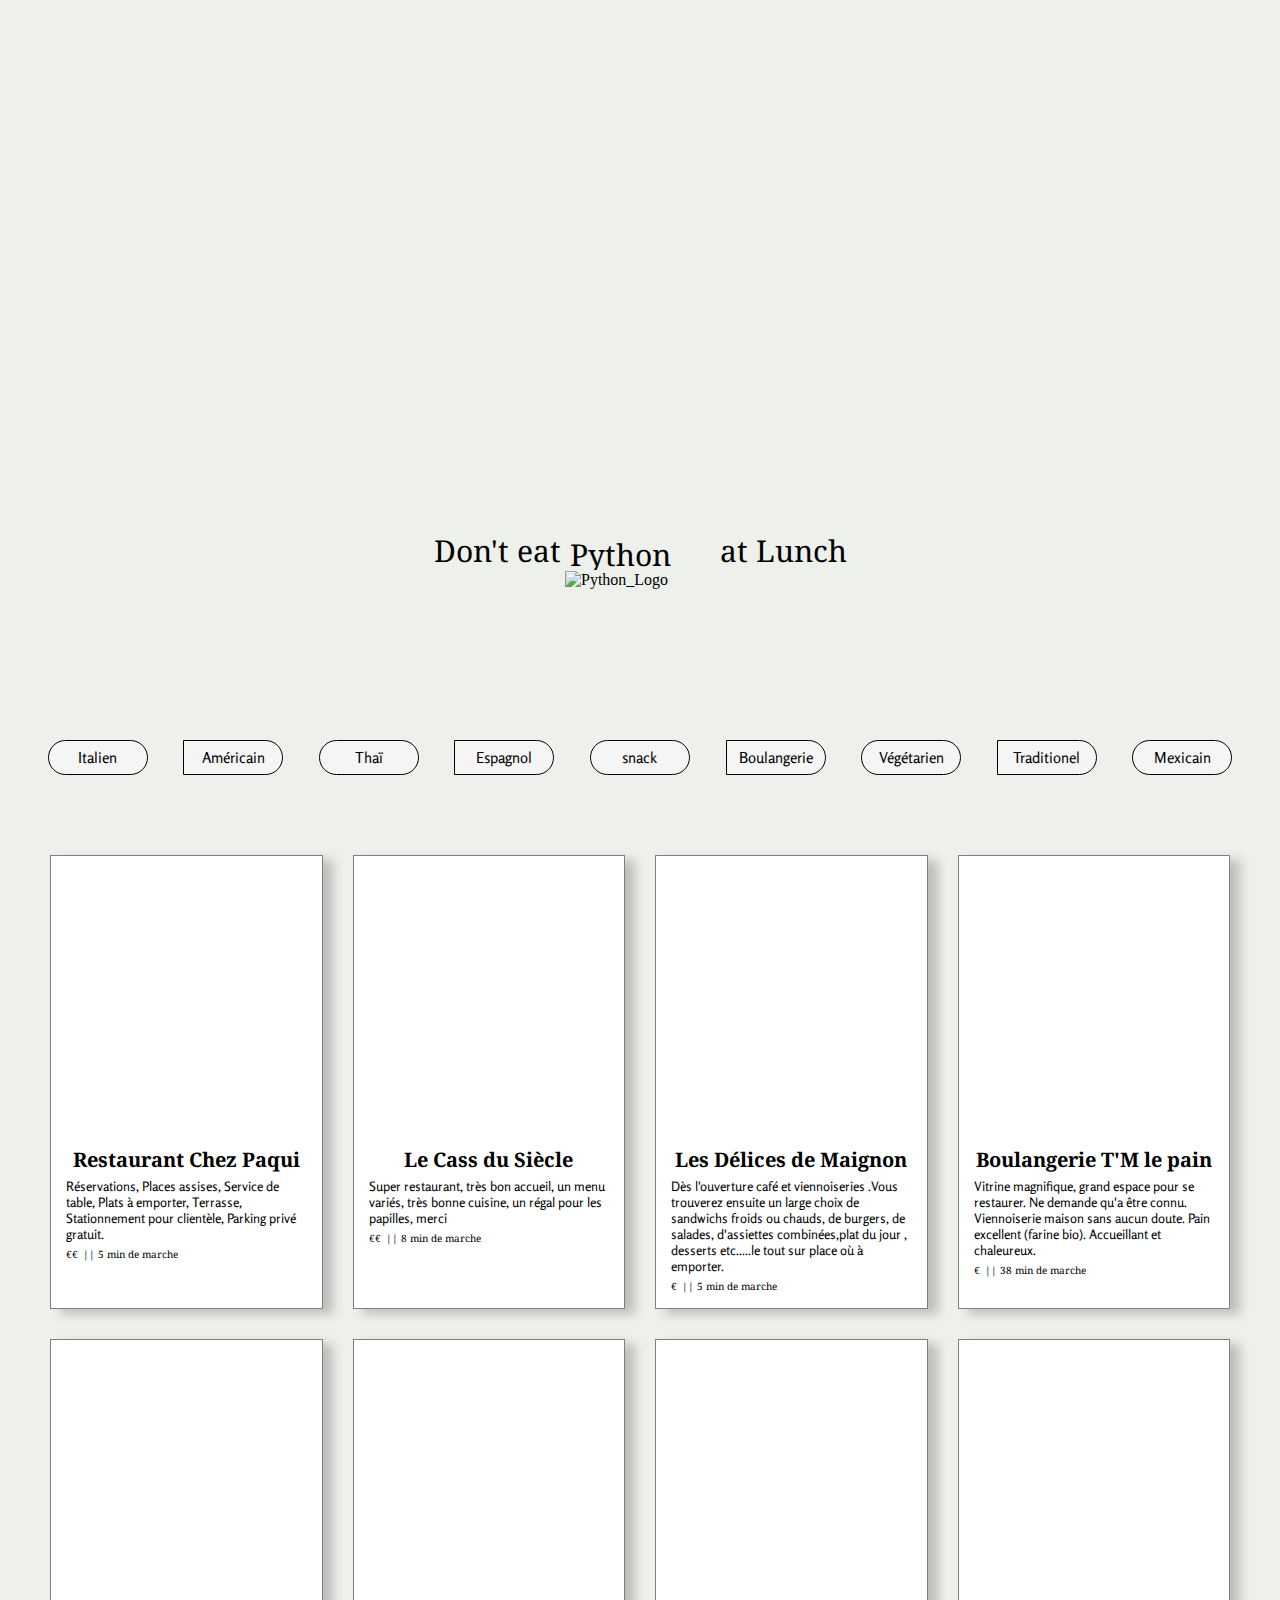
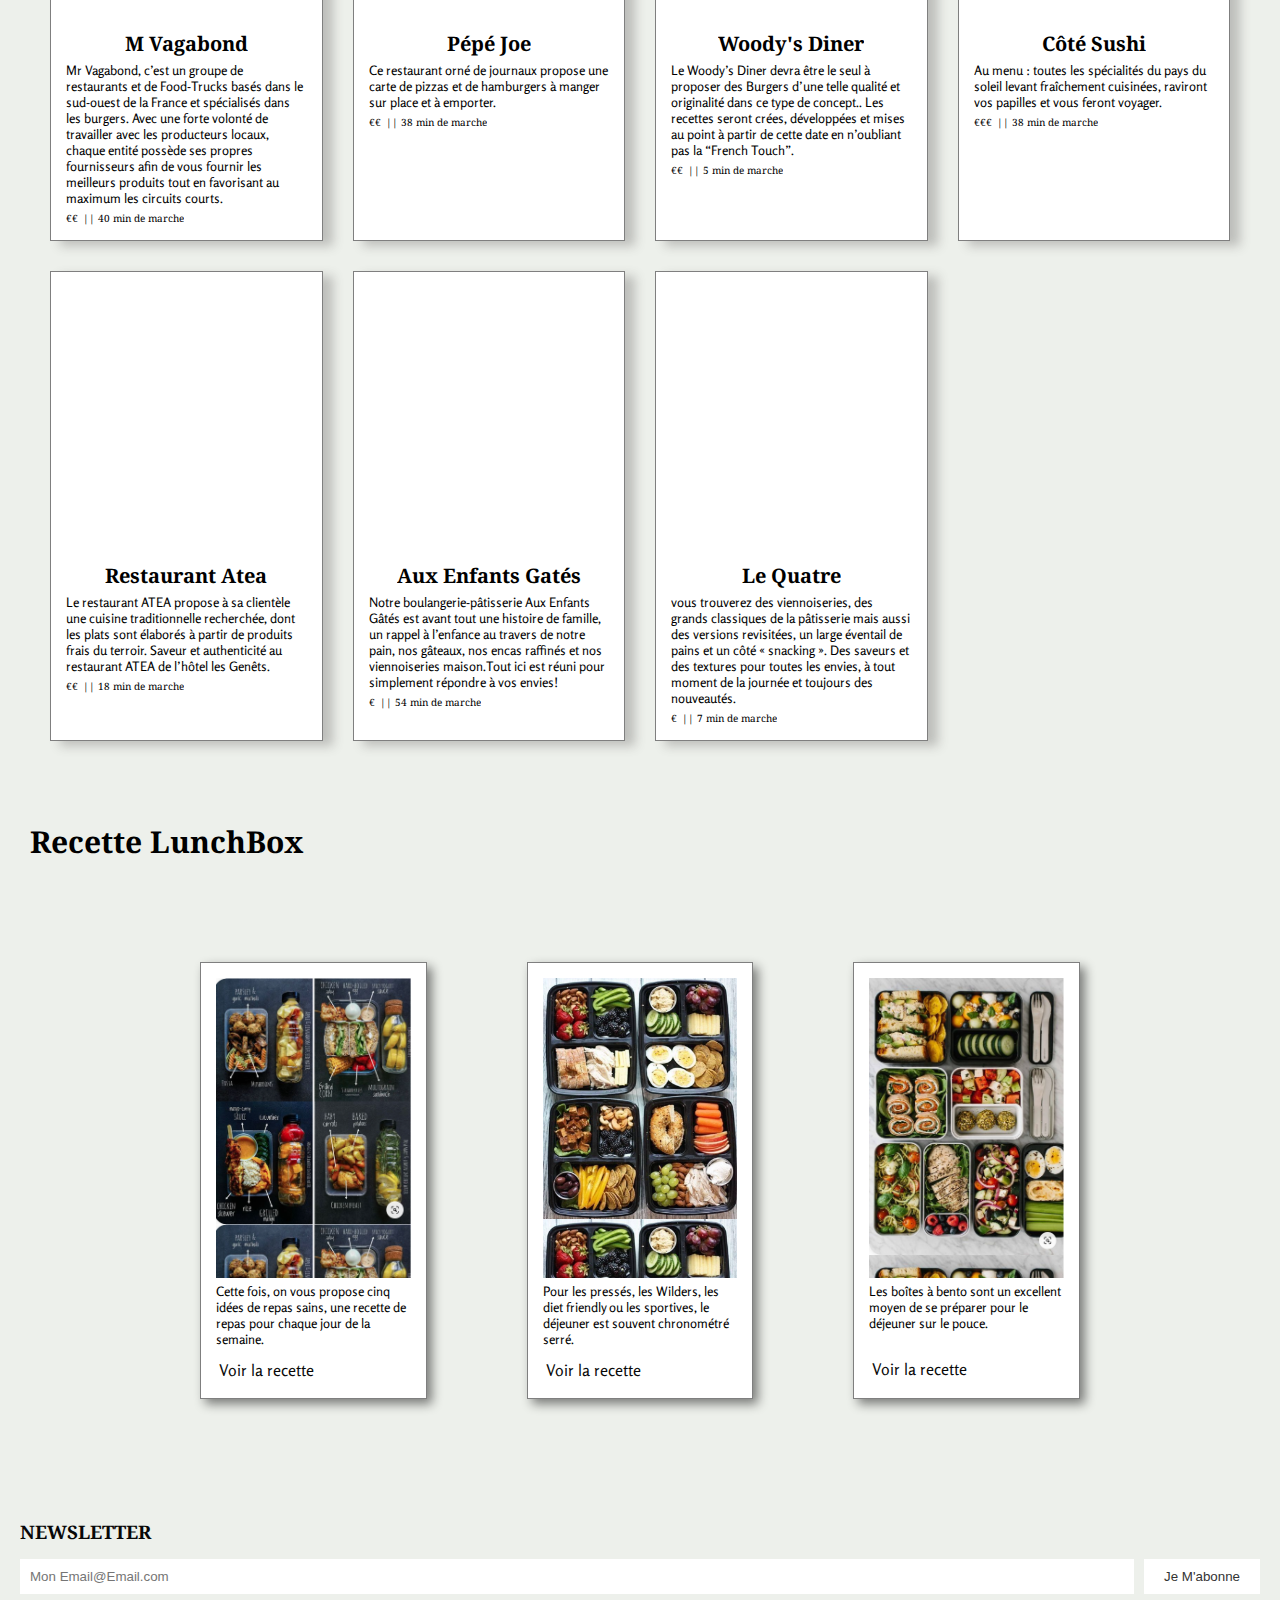
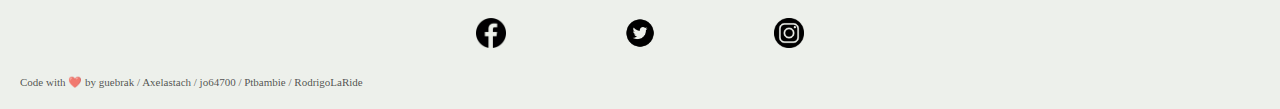
==== index.html @ c82ef08c "Merge branch 'main' into JONAV" ====
<!DOCTYPE html>
<html lang="en">

<head>
    <meta charset="UTF-8">
    <meta http-equiv="X-UA-Compatible" content="IE=edge">
    <meta name="viewport" content="width=device-width, initial-scale=1.0">
    <link rel="stylesheet" href="style.css">
    <title>Don't eat Python at lunch</title>
</head>

<!-- Navigation JO -->
<header class="Barre_nav">
    <div class="Logo">

        <div class="imageLogo">
            <div class="logo1"></div>
            <div class="logo2"></div>
            <div class="logo3"></div>
            <div class="logo4"></div>
        </div>
        <div class="full_slogan">
            <p class="start">Don't eat</p>
            <div class="flip">
                <div class="element">Python</div>
                <div class="element">HTML</div>
                <div class="element">CSS</div>
                <div class="element">JavaScript</div>
            </div>
            <p class="end">at Lunch</p>
        </div>

        <img src="https://media2.giphy.com/media/LMt9638dO8dftAjtco/giphy.gif" alt="Python_Logo">
    </div>
    <h1>Don't eat PYTHON at Lunch</h1>
    <div class="Nav">
        <ul>

            <li><a href="#"> </a>Home</li>
            <li><a href="#"></a>Agenda</li>
            <li><a href="#"></a>Recettes</li>
            <li><a href="#"></a>Contact</li>
        </ul>
    </div>
    <div class="Separation"></div>
</header>

<!-- <-Barre de filtre Audrey version 2 -->
<nav class=" filtre-audrey">
    <div class="carousel">
        <button class="Rond Italien">Italien</button>
        <button class="Demirond Américain">Américain</button>
        <button class="Rond Thaï">Thaï</button>
        <button class="Demirond Espagnol">Espagnol</button>
        <button class="Rond snack">snack</button>
        <button class="Demirond Boulangerie">Boulangerie</button>
        <button class="Rond Végétarien">Végétarien</button>
        <button class="Demirond Traditionel">Traditionel</button>
        <button class="Rond Mexicain">Mexicain</button>
        </div>
</nav>
<!-- fin de la Barre de filtre Audrey version 2-->

<!--<--Grille Eric-->
<section class="grilleResto">
</section>

<!--<--LunchBox + Footer Gab-->
<section class="lunchBox">
    <h3>Recette LunchBox</h3>
    <div class="container">
        <div class="box ">
            <div class="imageLunch Box1"></div>
            <p class="lunchBoxDescription">Cette fois, on vous propose cinq idées de repas sains, une recette de repas
                pour chaque jour de la semaine.</p>
            <a class="recette"
                href="https://www.lasrecetasdelaura.com/receta/lunch-para-los-cinco-dias-de-la-semana">Voir la
                recette</a>
        </div>
        <div class="box">
            <div class="imageLunch Box2"></div>
            <p class="lunchBoxDescription">Pour les pressés, les Wilders, les diet friendly ou les sportives, le
                déjeuner est souvent chronométré serré.</p>
            <a class="recette" href="https:/thegreenloot.com/vegan-bento-box-ideas-healthy-lunch/">Voir la recette</a>
        </div>
        <div class="box">
            <div class="imageLunch Box3"></div>
            <p class="lunchBoxDescription">Les boîtes à bento sont un excellent moyen de se préparer pour le déjeuner
                sur le pouce.</p>
            <a class="recette Marg" href="https://downshiftology.com/bento-box-lunch-ideas/">Voir la recette</a>
        </div>
    </div>



</section>
<footer class="footer">
    <h3>NEWSLETTER</h3>
    <form>
        <input type="email" placeholder="Mon Email@Email.com">
        <input type="submit" value="Je M'abonne" class="btn-abo ">
    </form>
    <div class="social-media ">
        <a href="https://www.facebook.com" class="fab fa-facebook-f"><img src="Photos\20673.png" alt="logoFacebook"
                class="logoFace"></a>
        <a href="https://www.twitter.com" class="fab fa-twitter"><img src="Photos/twitter-icon.webp" alt="logoTwitter"
                class="logoTwit"></a>
        <a href="https://www.instagram.com" class="fab fa-instagram"><img src="Photos/Instagram-Logo-PNG-Image-File.png"
                alt="logoInsta" class="logoInsta"></a>
    </div>
    <p>Code with ❤️ by guebrak / Axelastach / jo64700 / Ptbambie / RodrigoLaRide </p>
</footer>







<script src="script.js"></script>
</body>

</html>
---- style.css ----
@import url('https://fonts.googleapis.com/css2?family=Noto+Serif&display=swap');

@import url('https://fonts.googleapis.com/css2?family=Noto+Serif&family=Rosario:wght@300&display=swap');

:root {
    --titlefont: 'Noto Serif', serif;
    --textfont: 'Rosario', sans-serif;
    --border: 3px solid #000000;
}

* {
    box-sizing: border-box;
    margin: 0;
    padding: 0;
    overflow-x: hidden;
}


body {
    background-color: #EDF0EB;
    ;
}

/* BAR NAV JO */

.Barre_nav {
    text-decoration-color: #000000;
    height: 80vh;
    padding-top: 30vh;
}


.Logo {
    display: flex;
    justify-content: center;
    flex-direction: column;
    align-items: center;

    padding: 100px;
}

.Logo>img {
    height: 150px;
    width: 150px
}

.slogan {
    display: flex;
    justify-content: center;
    margin-top: 20px;

}

/* effet flip image */

.imageLogo {
    height: 130px;
    width: 130px;
    overflow: hidden;

}

.logo1 {
    background-image: url("https://media2.giphy.com/media/LMt9638dO8dftAjtco/giphy.gif");
    height: 130px;
    width: 130px;
    background-size: cover;
}

.logo2 {
    background-image: url("https://media0.giphy.com/media/XAxylRMCdpbEWUAvr8/giphy.gif?cid=6c09b952sote28014w2e3qb0l1vshudvdcsd9yn46r170jks&rid=giphy.gif&ct=s");
    height: 130px;
    width: 130px;
    background-size: cover;
}

.logo3 {
    background-image: url("https://cdn.icon-icons.com/icons2/1826/PNG/512/4202020css3htmllogosocialsocialmedia-115668_115633.png");
    height: 130px;
    width: 130px;
    background-size: cover;
}

.logo4 {
    background-image: url("https://i0.wp.com/www.wushujia.fr/wp-content/uploads/2016/03/js-logo.png?ssl=1");
    height: 130px;
    width: 130px;
    background-size: cover;
}


/*effet flip */

.full_slogan {
    margin-top: 30px;
    font-family: var(--titlefont);
    display: flex;
    font-size: 30px;

}

.flip {
    height: 40px;
    font-size: 30px;
    overflow: hidden;
}

.start {
    margin-right: 5px;
}

.element {
    margin-bottom: 20px;
    color: black;
    padding: 4px;

}



.flip div:first-child {
    animation: show 10s linear infinite;
}

@keyframes show {
    0% {
        margin-top: -280px;
    }

    7% {
        margin-top: -212px;
    }

    29% {
        margin-top: -212px;
    }

    34% {
        margin-top: -140px;
    }

    58% {
        margin-top: -140px;
    }

    63% {
        margin-top: -72px;
    }

    88% {
        margin-top: -72px;
    }

    94% {
        margin-top: -4px;
    }

    99.99% {
        margin-top: -4px;
    }

    100% {
        margin-top: -280px;
    }
}



/* FIN BAR NAV JO */



/* GRID ERIC */


.grilleResto {
    display: grid;
    grid-template-columns: repeat(auto-fill, minmax(250px, 1fr));
    grid-auto-rows: max-content;
    background-color: rgba(237, 240, 235, 1);
    gap: 30px;
    padding: 50px;
    margin-top: 20px;
}

.fondGridResto {
    padding: 10px;
}

.fondGridResto {
    padding: 15px;
    background-color: white;
    display: flex;
    flex-direction: column;
    align-items: center;
    box-shadow: 10px 5px 10px rgba(85, 84, 84, 0.315);
    border: 1px solid rgba(0, 0, 0, 0.5);
}

.fondGridResto a {
    width: 100%;
    height: 30vh;
}

.photoRestoGrille {
    height: 30vh;
    background-size: cover;
}

.nomRestoGrille {
    margin-top: 5px;
}

.nomRestoGrille {
    font-family: var(--titlefont);
    font-size: 20px;
}

.descriptionRestoGrille {
    margin-top: 5px;
    width: 100%;
    font-family: var(--textfont);
    font-size: 13px;


}

.sectionInfoGrille {
    margin-top: 5px;
    display: flex;
    flex-direction: row;
    width: 100%;
    justify-content: flex-start;
    font-size: 10px;
    font-family: var(--titlefont);
}

.prixRestoGrille {
    margin-right: 5px;
}




/* FIN GRID ERIC */



/*-- Barre de filtre Audrey -*/

/* base la liste*/
nav> .carousel{
    padding: 10px;
    margin: 10px 20px 0 20px;
    display: flex;
    list-style: none;
    justify-content: space-around;
}

button{
    padding: 7px;;
}

/* les elements filtres*/
.Demirond {
    text-align: center;
    justify-content: center;
    width: 100px;
    font-family: var(--textfont);
    font-size: 0.938em;
    color: black;
    background-color:whitesmoke;
    border: solid 1px;
    border-radius: 0px 50px 50px 0px;

}

.Rond  {
    text-align: center;
    justify-content: center;
    width: 100px;
    font-family: var(--textfont);
    font-size: 0.938em;
    color: black;
    background-color: whitesmoke;
    border: solid 1px;
    border-radius: 50px;

}
/* les elements filtres au survol*/
.Demirond:focus{
    background-color: black;
    border-radius: 0px 50px 50px 0px;
    color: whitesmoke;

}
.Rond:focus{
    background-color: black;
    border-radius: 0px 50px 50px 0px;
    color: whitesmoke;


/* les elements liens*/
nav>ul>li>a {
    /* padding: 5px;  */
    width: 100%;
    height: 100%;
    text-decoration: none;
    color: black;
    font-family: var(--textfont);
    /* border : 2px solid red;  */
    position: relative;
    /* top : 10%; */
}



 @media screen and (max-width: 768px) {



    /* .filtre-audrey>ul{ 
        
        flex-wrap: wrap; 
        gap: 3%;
     */
    .carousel {
        display: flex;
        list-style: none;
        overflow-x: auto;
        /* barre scroll*/
        -webkit-overflow-scrolling: touch;
        scroll-snap-type: x mandatory;
        scroll-behavior: smooth;
    }

    .carousel>button {
        flex: 0 0 auto;
        scroll-snap-align: start;
        display: flex;
        justify-content: center;
        align-items: center;

    }


    .carousel li:last-of-type {
        margin-right: 0;
        /* scrollbar-width: none; */
        /* scrollbar-color: rebeccapurple green; */
    }

    .carousel::-webkit-scrollbar {
        scrollbar-color: grey white;
        width: 10px;
        height: 10px;
    }

    .carousel::-webkit-scrollbar-track {
        background-color: #f6e299;
    }

    .carousel::-webkit-scrollbar-thumb {
        background-color: blue;
        /* color of the scroll thumb */
        /* border-radius: 100px; roundness of the scroll thumb */
        border: 3px solid orange;


    }
}


        padding: 3px;
      

    }
}


} 

/* ----------Lunch BOX Section------------------ */
.lunchBox {
    background-color: #f6e299;
}

.lunchBox h3 {
    margin: 0;
    font-size: 30px;
    font-style: normal;
    justify-content: flex-start;
    font-family: var(--titlefont);
    padding: 30px 0 0 30px;


}

.lunchBoxDescription {
    font-size: 13px;
}

.container {
    display: grid;
    grid-template-columns: repeat(3, 1fr);
    gap: 100px;
    padding: 100px 200px;
    height: 80%;

}

.box {
    display: flex;
    flex-direction: column;
    background-color: white;
    padding: 15px;
    box-shadow: 5px 5px 10px rgba(0, 0, 0, 0.481);
    border: 1px solid rgba(0, 0, 0, 0.5);


}

.imageLunch {
    height: 300px;
    background-size: contain;


}

.lunchBoxDescription {
    margin-top: 5px;
    margin-bottom: 10px;
    font-family: var(--textfont);
    font-size: 13px;
}

.imageLunch.Box1 {
    background-image: url("Photos/lunchbox1.png");
}

.imageLunch.Box2 {
    background-image: url("Photos/lunckbox2.png");
}

.imageLunch.Box3 {
    background-image: url("Photos/lunchbos3.png");
}

.recette {
    text-decoration: none;
    color: #080808;
    padding: 3px;
    font-family: var(--textfont);
    display: flex;
    align-items: baseline;
}

.recette.Marg {
    margin-top: 15px;
}


.recette:hover {
    text-decoration: underline;
    color: rgba(55, 117, 166, 1);


}

@media screen and (max-width: 768px) {
    .container {
        padding: 2rem;
        background-color: #f6e299;
        display: flex;
        flex-direction: column;
        align-items: center;
        box-shadow: 13px 12px 10px rgba(85, 84, 84, 0.315);
        /* border: 1px solid rgba(0, 0, 0, 0.5); */
    }

}



/*------------footer-----------------*/



.footer {
    background-color: #edf0eb;
    color: #080808;
    padding: 20px;
}


footer h3 {
    margin-bottom: 15px;
    font-family: var(--titlefont);
}

.footer form {
    display: flex;
    flex-wrap: wrap;
    align-items: center;
    justify-content: space-between;
}


.footer form input[type="email"] {
    border: none;
    padding: 10px;
    margin-right: 10px;
    flex-grow: 1;

}

.footer form input[type="submit"] {
    background-color: #fff;
    color: #333;
    border: none;
    padding: 10px 20px;
    cursor: pointer;
}

.footer form input[type="submit"]:hover {
    background-color: rgba(55, 117, 166, 1);
    color: #FFD447;

}

.logoFace {
    width: 30px;
}


.logoTwit {
    width: 30px;
}


.logoInsta {
    width: 30px;
}

.social-media {
    padding: 1.5rem;
    display: flex;
    justify-content: center;
    gap: 10%
}

footer p {
    font-size: 11px;
    color: rgba(0, 0, 0, 0.684);
}
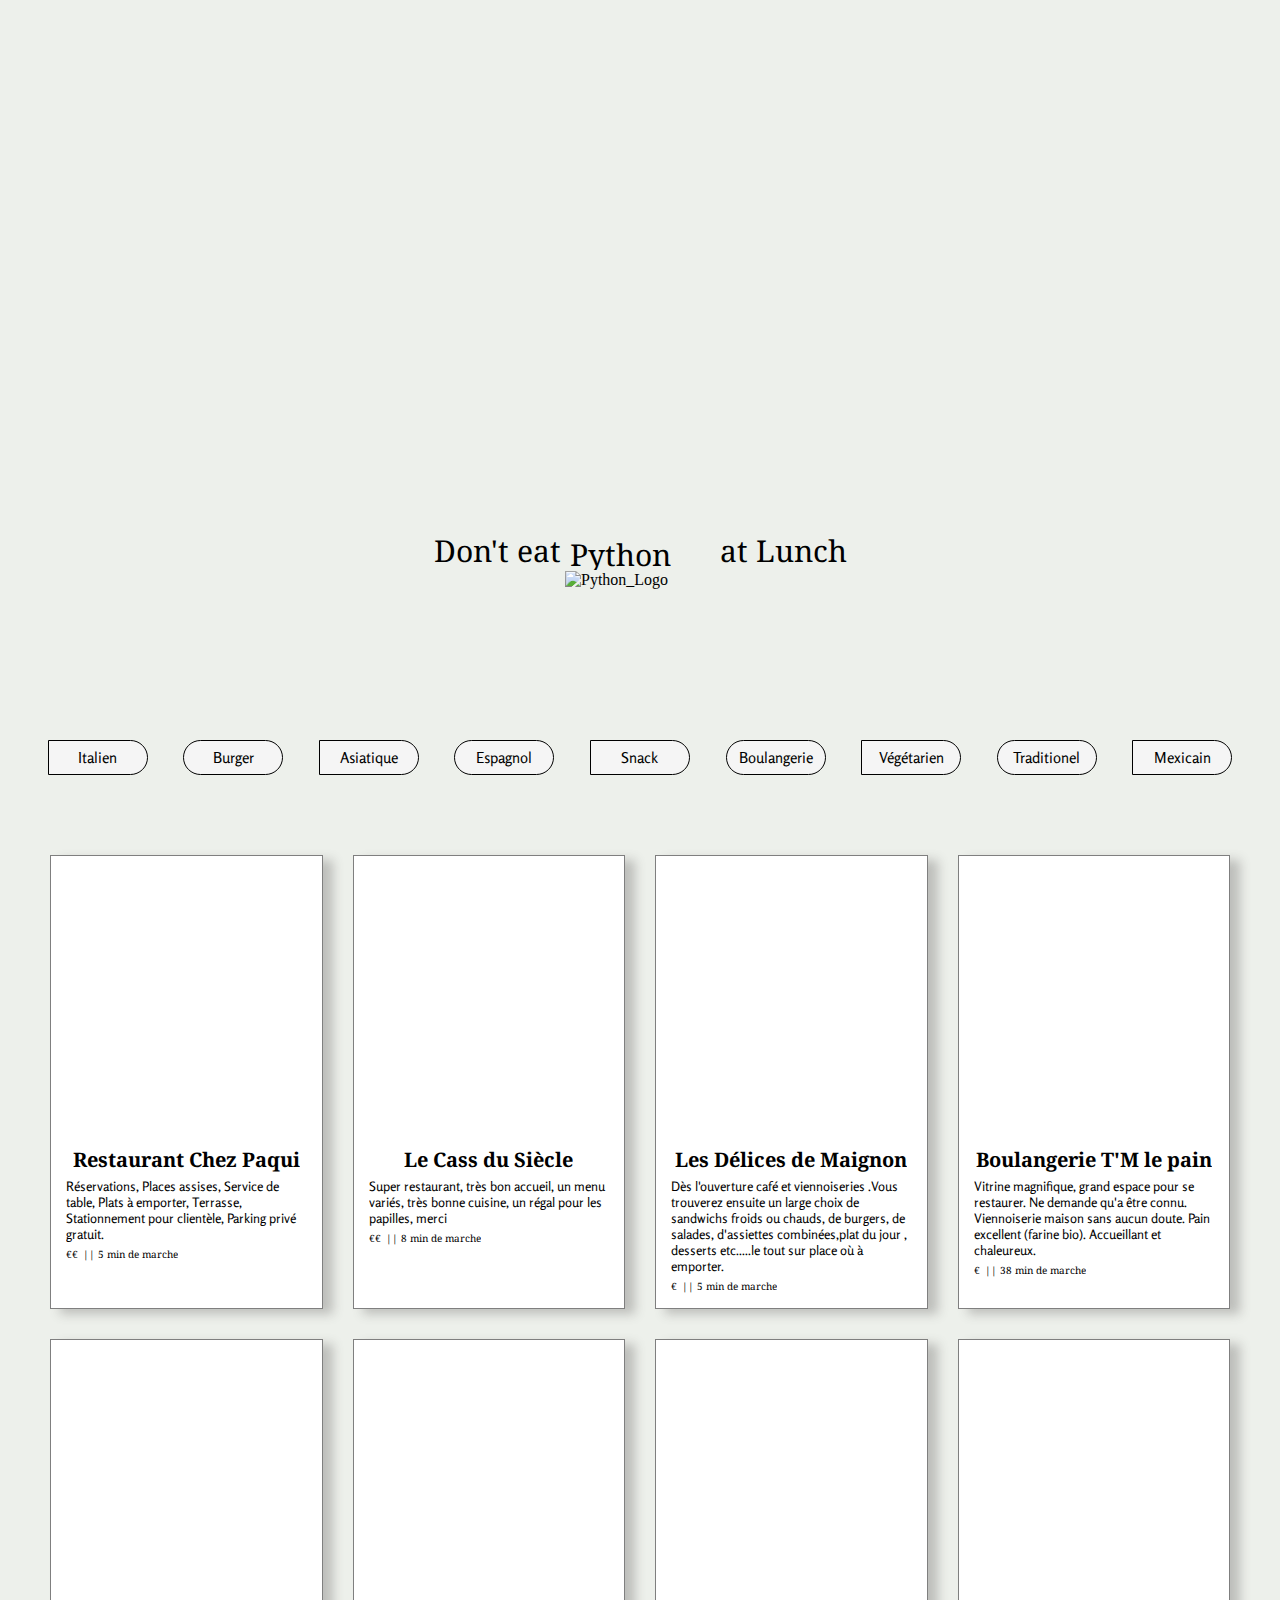
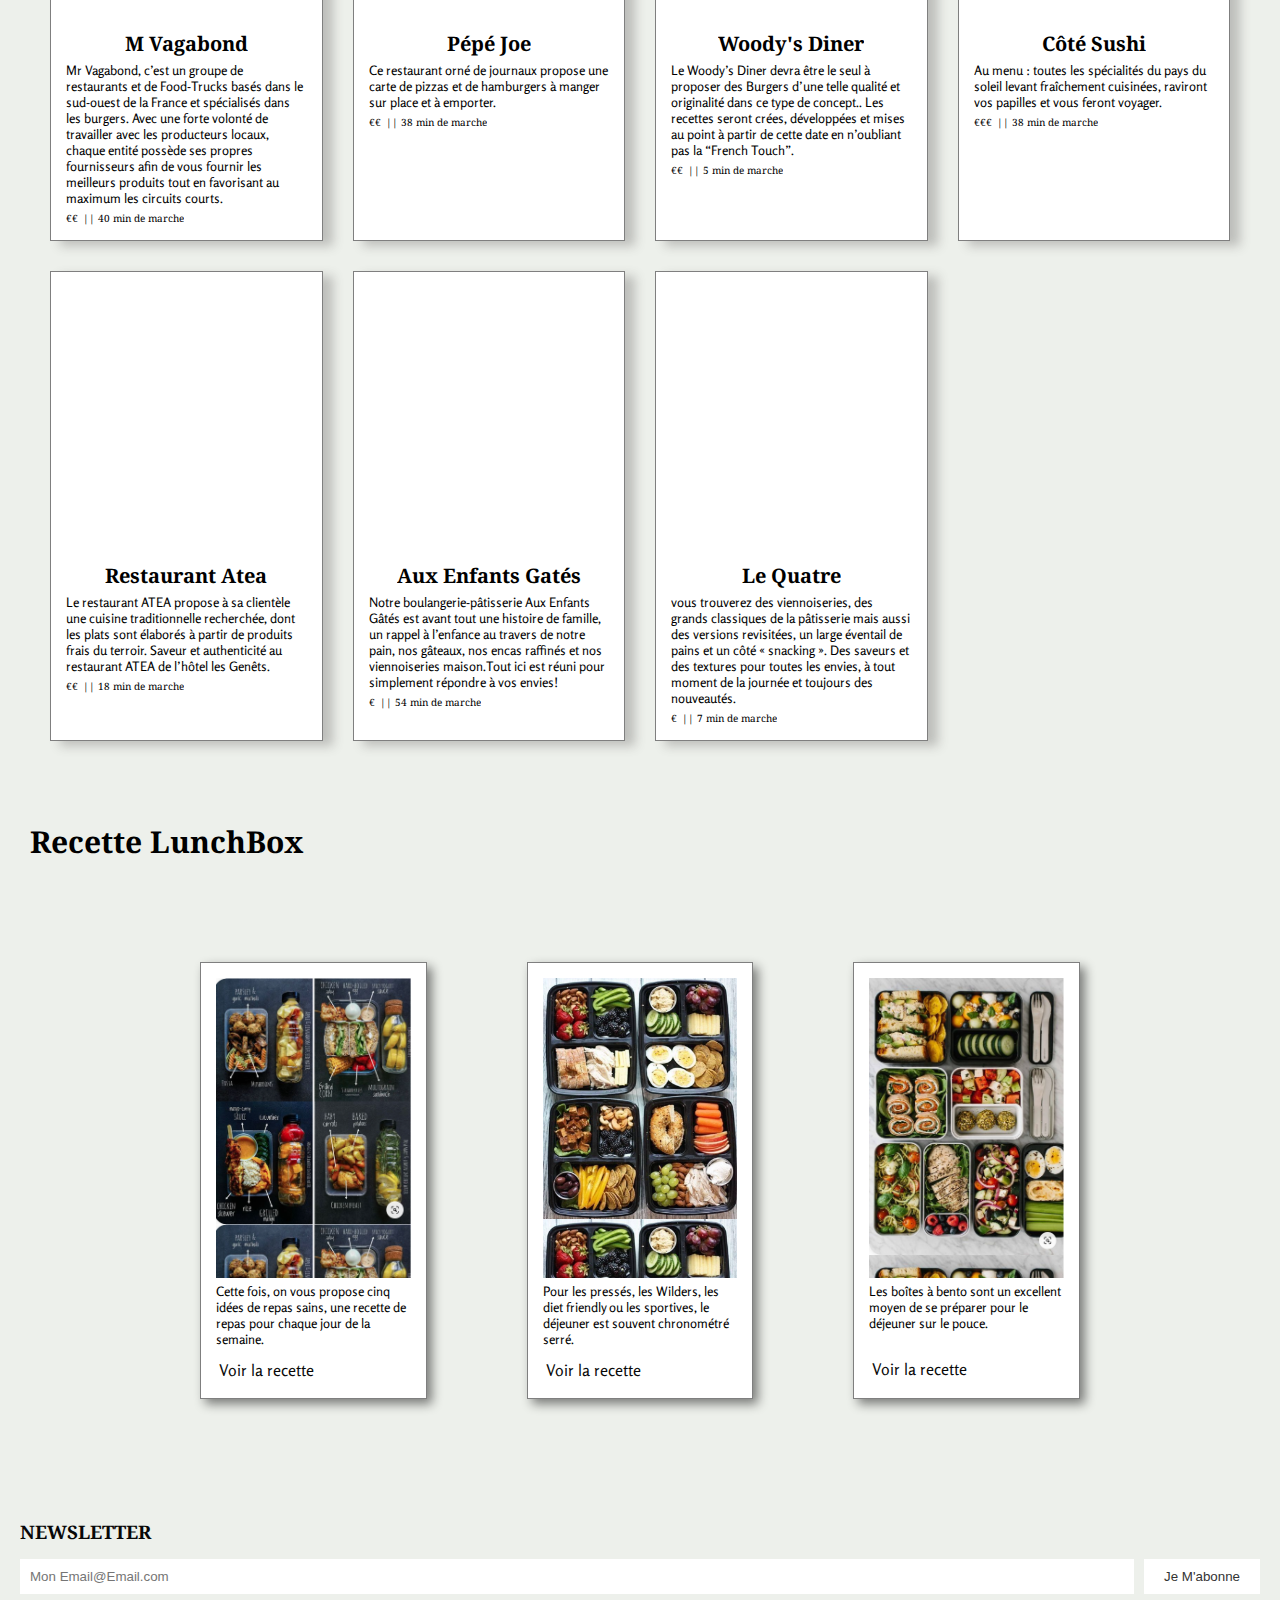
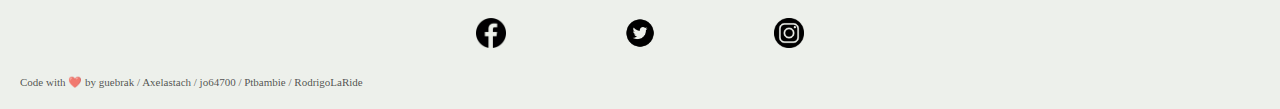
==== commit 5c532d2d: "Merge branch 'main' into Eric" ====
--- a/index.html
+++ b/index.html
@@ -48,16 +48,16 @@
 <!-- <-Barre de filtre Audrey version 2 -->
 <nav class=" filtre-audrey">
     <div class="carousel">
-        <button class="Rond Italien">Italien</button>
-        <button class="Demirond Américain">Américain</button>
-        <button class="Rond Thaï">Thaï</button>
-        <button class="Demirond Espagnol">Espagnol</button>
-        <button class="Rond snack">snack</button>
-        <button class="Demirond Boulangerie">Boulangerie</button>
-        <button class="Rond Végétarien">Végétarien</button>
-        <button class="Demirond Traditionel">Traditionel</button>
-        <button class="Rond Mexicain">Mexicain</button>
-        </div>
+        <button class="buton Demirond italien">Italien</button>
+        <button class="buton Rond burger">Burger</button>
+        <button class="buton Demirond asiatique">Asiatique</button>
+        <button class="buton Rond espagnol">Espagnol</button>
+        <button class="buton Demirond snack">Snack</button>
+        <button class="buton Rond boulangerie">Boulangerie</button>
+        <button class="buton Demirond vegetarien">Végétarien</button>
+        <button class="buton Rond traditionel">Traditionel</button>
+        <button class="buton Demirond Mexicain">Mexicain</button>
+    </div>
 </nav>
 <!-- fin de la Barre de filtre Audrey version 2-->
 
--- a/style.css
+++ b/style.css
@@ -342,6 +342,11 @@
         align-items: center;
 
     }
+      
+
+
+    }
+
 
 
     .carousel li:last-of-type {
@@ -349,6 +354,10 @@
         /* scrollbar-width: none; */
         /* scrollbar-color: rebeccapurple green; */
     }
+
+
+    .carousel::-webkit-scrollbar{
+        scrollbar-color: grey white ;
 
     .carousel::-webkit-scrollbar {
         scrollbar-color: grey white;
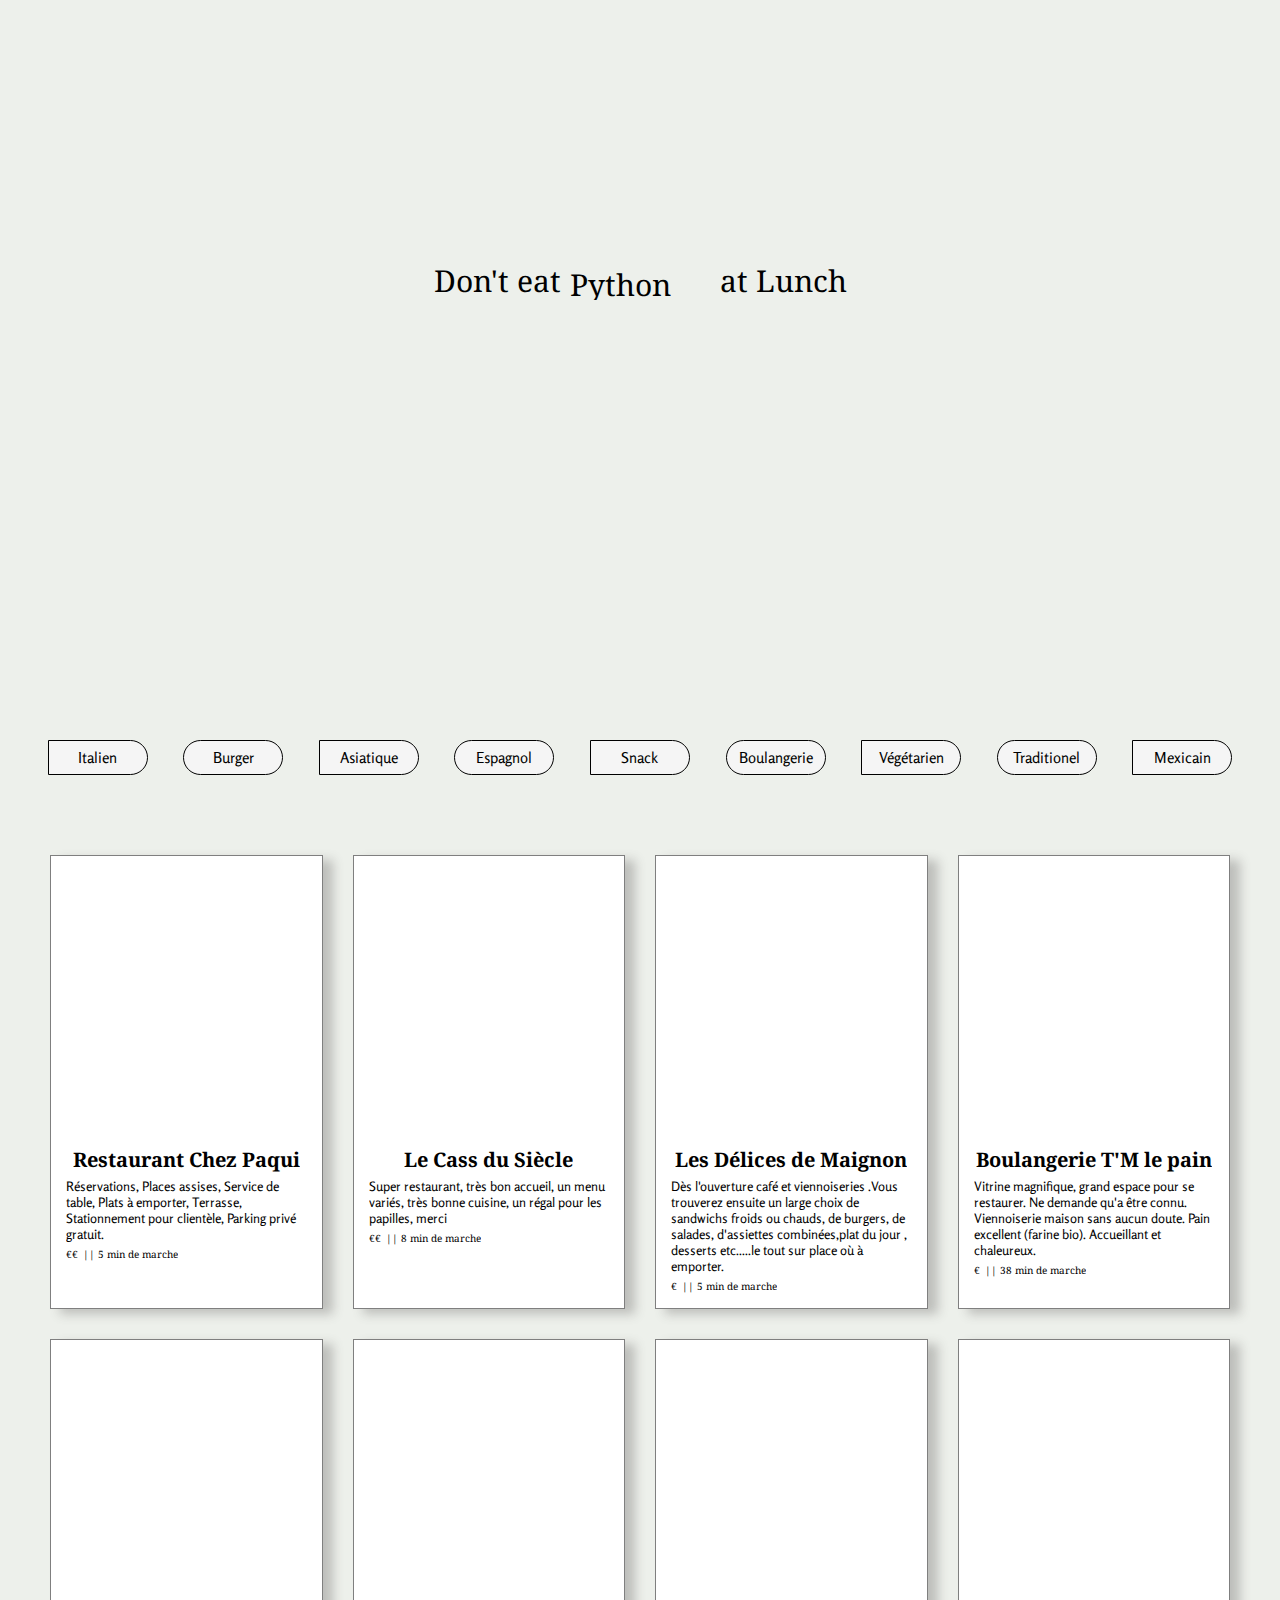
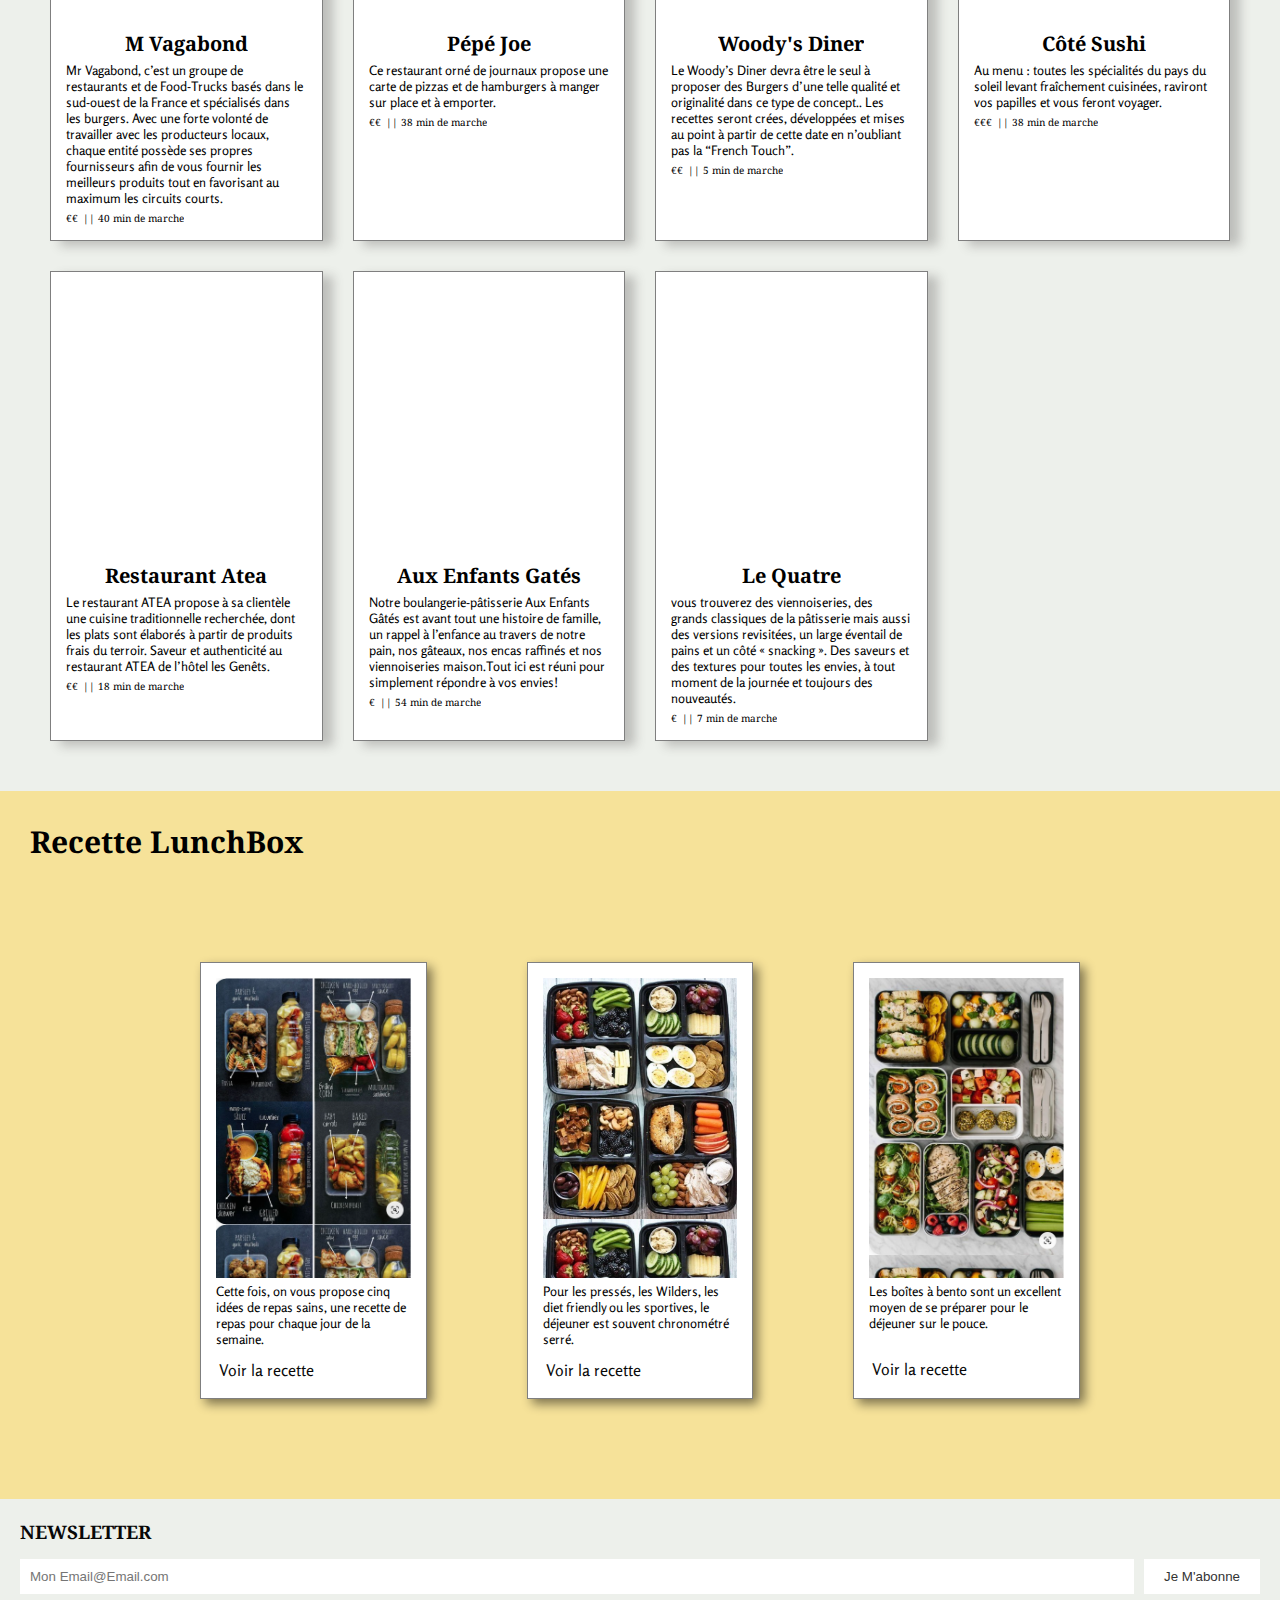
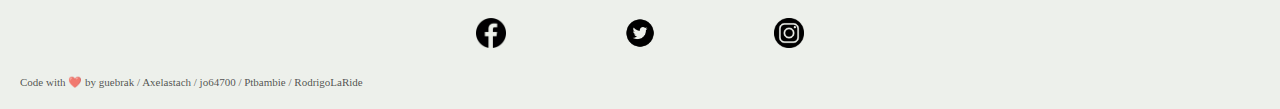
==== commit fd1b83a7: "Version du site prête à éxploiter" ====
--- a/index.html
+++ b/index.html
@@ -29,20 +29,6 @@
             </div>
             <p class="end">at Lunch</p>
         </div>
-
-        <img src="https://media2.giphy.com/media/LMt9638dO8dftAjtco/giphy.gif" alt="Python_Logo">
-    </div>
-    <h1>Don't eat PYTHON at Lunch</h1>
-    <div class="Nav">
-        <ul>
-
-            <li><a href="#"> </a>Home</li>
-            <li><a href="#"></a>Agenda</li>
-            <li><a href="#"></a>Recettes</li>
-            <li><a href="#"></a>Contact</li>
-        </ul>
-    </div>
-    <div class="Separation"></div>
 </header>
 
 <!-- <-Barre de filtre Audrey version 2 -->
--- a/style.css
+++ b/style.css
@@ -26,7 +26,6 @@
 .Barre_nav {
     text-decoration-color: #000000;
     height: 80vh;
-    padding-top: 30vh;
 }
 
 
@@ -298,20 +297,8 @@
     background-color: black;
     border-radius: 0px 50px 50px 0px;
     color: whitesmoke;
-
-
-/* les elements liens*/
-nav>ul>li>a {
-    /* padding: 5px;  */
-    width: 100%;
-    height: 100%;
-    text-decoration: none;
-    color: black;
-    font-family: var(--textfont);
-    /* border : 2px solid red;  */
-    position: relative;
-    /* top : 10%; */
-}
+}
+
 
 
 
@@ -349,45 +336,37 @@
 
 
 
-    .carousel li:last-of-type {
-        margin-right: 0;
-        /* scrollbar-width: none; */
-        /* scrollbar-color: rebeccapurple green; */
-    }
-
-
-    .carousel::-webkit-scrollbar{
-        scrollbar-color: grey white ;
-
-    .carousel::-webkit-scrollbar {
-        scrollbar-color: grey white;
-        width: 10px;
-        height: 10px;
-    }
-
-    .carousel::-webkit-scrollbar-track {
-        background-color: #f6e299;
-    }
-
-    .carousel::-webkit-scrollbar-thumb {
-        background-color: blue;
-        /* color of the scroll thumb */
-        /* border-radius: 100px; roundness of the scroll thumb */
-        border: 3px solid orange;
-
-
-    }
-}
-
-
-        padding: 3px;
-      
-
-    }
-}
-
-
-} 
+.carousel li:last-of-type {
+    margin-right: 0;
+    /* scrollbar-width: none; */
+    /* scrollbar-color: rebeccapurple green; */
+}
+
+
+.carousel::-webkit-scrollbar{
+    scrollbar-color: grey white ;
+}
+
+.carousel::-webkit-scrollbar {
+    scrollbar-color: grey white;
+    width: 10px;
+    height: 10px;
+}
+
+.carousel::-webkit-scrollbar-track {
+    background-color: #f6e299;
+}
+
+.carousel::-webkit-scrollbar-thumb {
+    background-color: blue;
+    /* color of the scroll thumb */
+    /* border-radius: 100px; roundness of the scroll thumb */
+    border: 3px solid orange;
+
+
+}
+
+
 
 /* ----------Lunch BOX Section------------------ */
 .lunchBox {
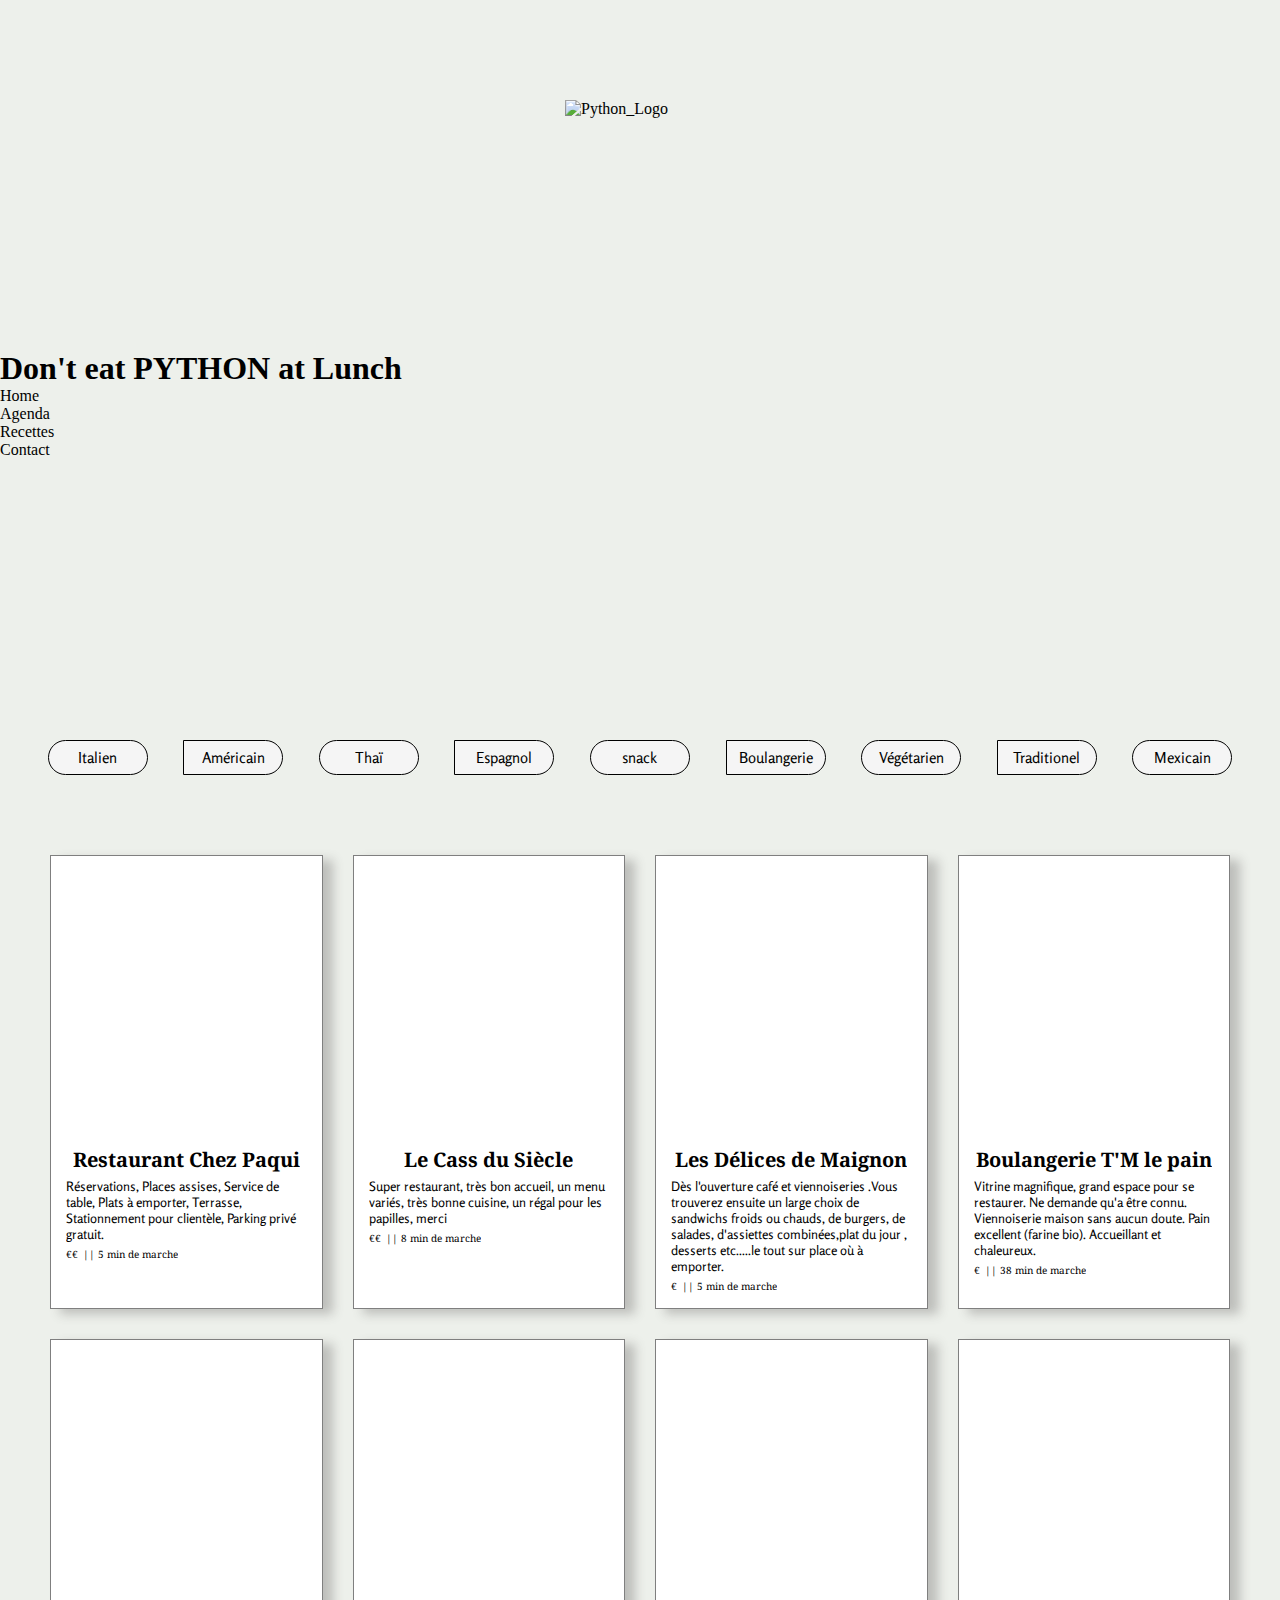
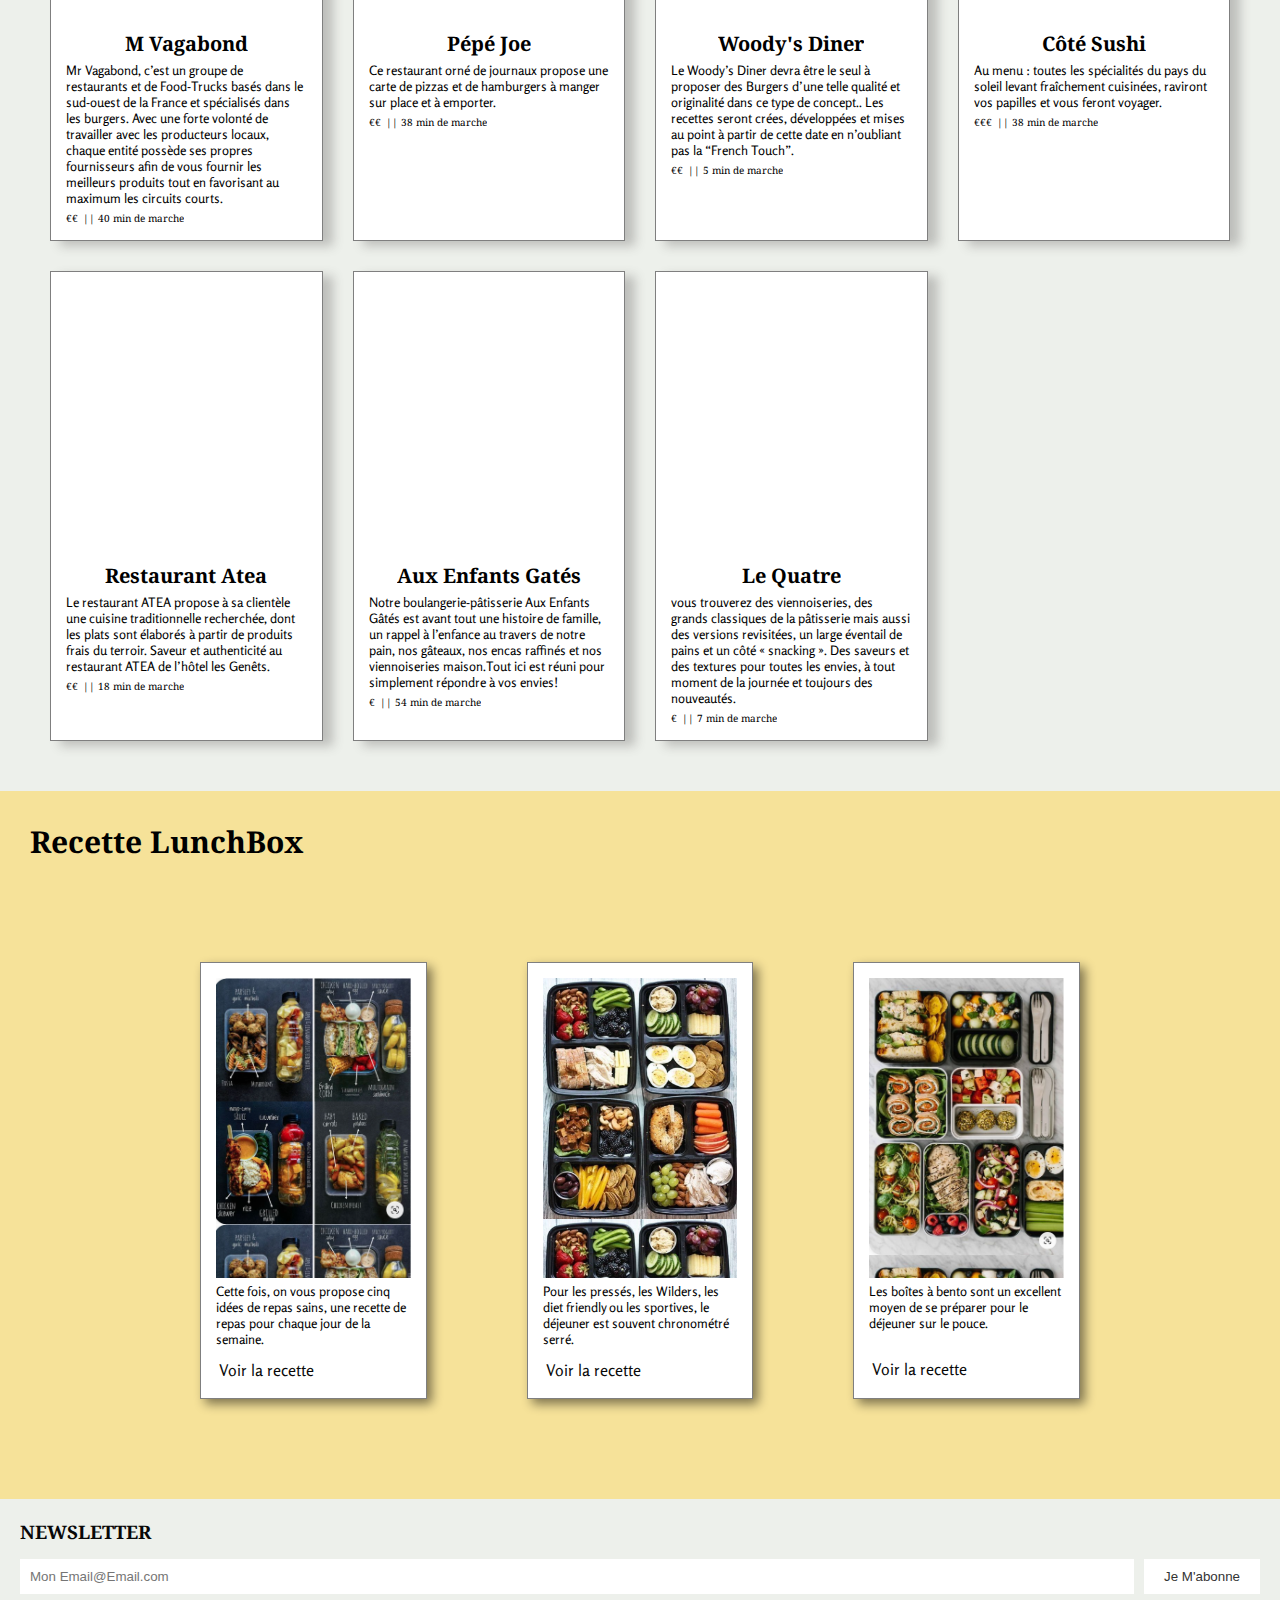
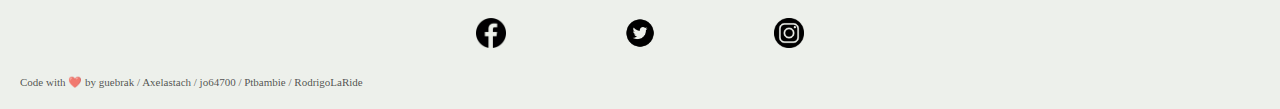
==== commit 9b1129a0: "modif Audrey barre filtre" ====
--- a/index.html
+++ b/index.html
@@ -12,38 +12,34 @@
 <!-- Navigation JO -->
 <header class="Barre_nav">
     <div class="Logo">
+        <img src="https://media2.giphy.com/media/LMt9638dO8dftAjtco/giphy.gif" alt="Python_Logo">
+    </div>
+    <h1>Don't eat PYTHON at Lunch</h1>
+    <div class="Nav">
+        <ul>
 
-        <div class="imageLogo">
-            <div class="logo1"></div>
-            <div class="logo2"></div>
-            <div class="logo3"></div>
-            <div class="logo4"></div>
-        </div>
-        <div class="full_slogan">
-            <p class="start">Don't eat</p>
-            <div class="flip">
-                <div class="element">Python</div>
-                <div class="element">HTML</div>
-                <div class="element">CSS</div>
-                <div class="element">JavaScript</div>
-            </div>
-            <p class="end">at Lunch</p>
-        </div>
+            <li><a href="#"> </a>Home</li>
+            <li><a href="#"></a>Agenda</li>
+            <li><a href="#"></a>Recettes</li>
+            <li><a href="#"></a>Contact</li>
+        </ul>
+    </div>
+    <div class="Separation"></div>
 </header>
 
 <!-- <-Barre de filtre Audrey version 2 -->
 <nav class=" filtre-audrey">
     <div class="carousel">
-        <button class="buton Demirond italien">Italien</button>
-        <button class="buton Rond burger">Burger</button>
-        <button class="buton Demirond asiatique">Asiatique</button>
-        <button class="buton Rond espagnol">Espagnol</button>
-        <button class="buton Demirond snack">Snack</button>
-        <button class="buton Rond boulangerie">Boulangerie</button>
-        <button class="buton Demirond vegetarien">Végétarien</button>
-        <button class="buton Rond traditionel">Traditionel</button>
-        <button class="buton Demirond Mexicain">Mexicain</button>
-    </div>
+        <button class="Rond Italien">Italien</button>
+        <button class="Demirond Américain">Américain</button>
+        <button class="Rond Thaï">Thaï</button>
+        <button class="Demirond Espagnol">Espagnol</button>
+        <button class="Rond snack">snack</button>
+        <button class="Demirond Boulangerie">Boulangerie</button>
+        <button class="Rond Végétarien">Végétarien</button>
+        <button class="Demirond Traditionel">Traditionel</button>
+        <button class="Rond Mexicain">Mexicain</button>
+        </div>
 </nav>
 <!-- fin de la Barre de filtre Audrey version 2-->
 
@@ -55,6 +51,7 @@
 <section class="lunchBox">
     <h3>Recette LunchBox</h3>
     <div class="container">
+    
         <div class="box ">
             <div class="imageLunch Box1"></div>
             <p class="lunchBoxDescription">Cette fois, on vous propose cinq idées de repas sains, une recette de repas
--- a/style.css
+++ b/style.css
@@ -16,6 +16,7 @@
 }
 
 
+
 body {
     background-color: #EDF0EB;
     ;
@@ -34,134 +35,66 @@
     justify-content: center;
     flex-direction: column;
     align-items: center;
-
     padding: 100px;
 }
 
 .Logo>img {
     height: 150px;
-    width: 150px
-}
+    width : 150px
+}
+
 
 .slogan {
     display: flex;
     justify-content: center;
     margin-top: 20px;
-
-}
-
-/* effet flip image */
-
-.imageLogo {
-    height: 130px;
-    width: 130px;
-    overflow: hidden;
-
-}
-
-.logo1 {
-    background-image: url("https://media2.giphy.com/media/LMt9638dO8dftAjtco/giphy.gif");
-    height: 130px;
-    width: 130px;
-    background-size: cover;
-}
-
-.logo2 {
-    background-image: url("https://media0.giphy.com/media/XAxylRMCdpbEWUAvr8/giphy.gif?cid=6c09b952sote28014w2e3qb0l1vshudvdcsd9yn46r170jks&rid=giphy.gif&ct=s");
-    height: 130px;
-    width: 130px;
-    background-size: cover;
-}
-
-.logo3 {
-    background-image: url("https://cdn.icon-icons.com/icons2/1826/PNG/512/4202020css3htmllogosocialsocialmedia-115668_115633.png");
-    height: 130px;
-    width: 130px;
-    background-size: cover;
-}
-
-.logo4 {
-    background-image: url("https://i0.wp.com/www.wushujia.fr/wp-content/uploads/2016/03/js-logo.png?ssl=1");
-    height: 130px;
-    width: 130px;
-    background-size: cover;
-}
-
+    
+}
 
 /*effet flip */
 
-.full_slogan {
+.full_slogan{
     margin-top: 30px;
     font-family: var(--titlefont);
     display: flex;
     font-size: 30px;
-
-}
-
-.flip {
+    
+}
+
+.flip{
     height: 40px;
     font-size: 30px;
     overflow: hidden;
 }
-
-.start {
+.start{
     margin-right: 5px;
 }
 
-.element {
-    margin-bottom: 20px;
-    color: black;
-    padding: 4px;
-
+.element{
+    margin-bottom:20px;
+    color:black;
+    padding:4px;
+    
 }
 
 
 
 .flip div:first-child {
     animation: show 10s linear infinite;
-}
+  }
 
 @keyframes show {
-    0% {
-        margin-top: -280px;
-    }
-
-    7% {
-        margin-top: -212px;
-    }
-
-    29% {
-        margin-top: -212px;
-    }
-
-    34% {
-        margin-top: -140px;
-    }
-
-    58% {
-        margin-top: -140px;
-    }
-
-    63% {
-        margin-top: -72px;
-    }
-
-    88% {
-        margin-top: -72px;
-    }
-
-    94% {
-        margin-top: -4px;
-    }
-
-    99.99% {
-        margin-top: -4px;
-    }
-
-    100% {
-        margin-top: -280px;
-    }
-}
+    0% {margin-top:-280px;}
+    7% {margin-top:-212px;}
+    29% {margin-top:-212px;}
+    34% {margin-top:-140px;}
+    58% {margin-top:-140px;}
+    63% {margin-top:-72px;}
+    88% {margin-top:-72px;}
+    94% {margin-top:-4px;}
+    99.99% {margin-top:-4px;} 
+    100% {margin-top:-280px;} 
+  }
 
 
 
@@ -257,7 +190,9 @@
 }
 
 button{
-    padding: 7px;;
+    padding: 7px;
+    cursor: pointer;
+    justify-content: space-around;
 }
 
 /* les elements filtres*/
@@ -271,7 +206,6 @@
     background-color:whitesmoke;
     border: solid 1px;
     border-radius: 0px 50px 50px 0px;
-
 }
 
 .Rond  {
@@ -284,14 +218,12 @@
     background-color: whitesmoke;
     border: solid 1px;
     border-radius: 50px;
-
 }
 /* les elements filtres au survol*/
 .Demirond:focus{
     background-color: black;
     border-radius: 0px 50px 50px 0px;
     color: whitesmoke;
-
 }
 .Rond:focus{
     background-color: black;
@@ -299,23 +231,23 @@
     color: whitesmoke;
 }
 
-
+.Demirond:visited{
+    background-color: rgb(105, 103, 103);
+    border-radius: 0px 50px 50px 0px;
+    color: whitesmoke;
+}
+.Rond:visited{
+    background-color:rgb(105, 103, 103);
+    border-radius: 0px 50px 50px 0px;
+    color: whitesmoke;
+}
 
 
  @media screen and (max-width: 768px) {
-
-
-
-    /* .filtre-audrey>ul{ 
-        
-        flex-wrap: wrap; 
-        gap: 3%;
-     */
     .carousel {
         display: flex;
         list-style: none;
-        overflow-x: auto;
-        /* barre scroll*/
+        overflow-x: auto; /* barre scroll*/
         -webkit-overflow-scrolling: touch;
         scroll-snap-type: x mandatory;
         scroll-behavior: smooth;
@@ -327,44 +259,19 @@
         display: flex;
         justify-content: center;
         align-items: center;
-
+        /* padding: 3px;  */
     }
-      
-
-
+    .carousel::-webkit-scrollbar{
+        scrollbar-color:  rgb(147, 180, 170) ;
+        height: 3px;
     }
 
-
-
-.carousel li:last-of-type {
-    margin-right: 0;
-    /* scrollbar-width: none; */
-    /* scrollbar-color: rebeccapurple green; */
-}
-
-
-.carousel::-webkit-scrollbar{
-    scrollbar-color: grey white ;
-}
-
-.carousel::-webkit-scrollbar {
-    scrollbar-color: grey white;
-    width: 10px;
-    height: 10px;
-}
-
-.carousel::-webkit-scrollbar-track {
-    background-color: #f6e299;
-}
-
-.carousel::-webkit-scrollbar-thumb {
-    background-color: blue;
-    /* color of the scroll thumb */
-    /* border-radius: 100px; roundness of the scroll thumb */
-    border: 3px solid orange;
-
-
-}
+    .carousel::-webkit-scrollbar-track{
+        background-color: rgb(192, 226, 197);
+    }
+    .carousel::-webkit-scrollbar-thumb{
+        background-color: rgb(127, 148, 139); 
+    } } 
 
 
 
@@ -397,13 +304,13 @@
 
 }
 
-.box {
-    display: flex;
-    flex-direction: column;
-    background-color: white;
-    padding: 15px;
-    box-shadow: 5px 5px 10px rgba(0, 0, 0, 0.481);
-    border: 1px solid rgba(0, 0, 0, 0.5);
+.box{
+  display: flex;
+  flex-direction: column;
+  background-color: white;
+  padding: 15px;
+  box-shadow: 5px 5px 10px rgba(0, 0, 0, 0.481);
+  border: 1px solid rgba(0, 0, 0, 0.5);
 
 
 }
@@ -431,7 +338,7 @@
 }
 
 .imageLunch.Box3 {
-    background-image: url("Photos/lunchbos3.png");
+    background-image: url("Photos/lunchbos3.png"); 
 }
 
 .recette {
@@ -442,8 +349,7 @@
     display: flex;
     align-items: baseline;
 }
-
-.recette.Marg {
+.recette.Marg{
     margin-top: 15px;
 }
 
@@ -454,8 +360,7 @@
 
 
 }
-
-@media screen and (max-width: 768px) {
+@media screen and (max-width: 768px){
     .container {
         padding: 2rem;
         background-color: #f6e299;
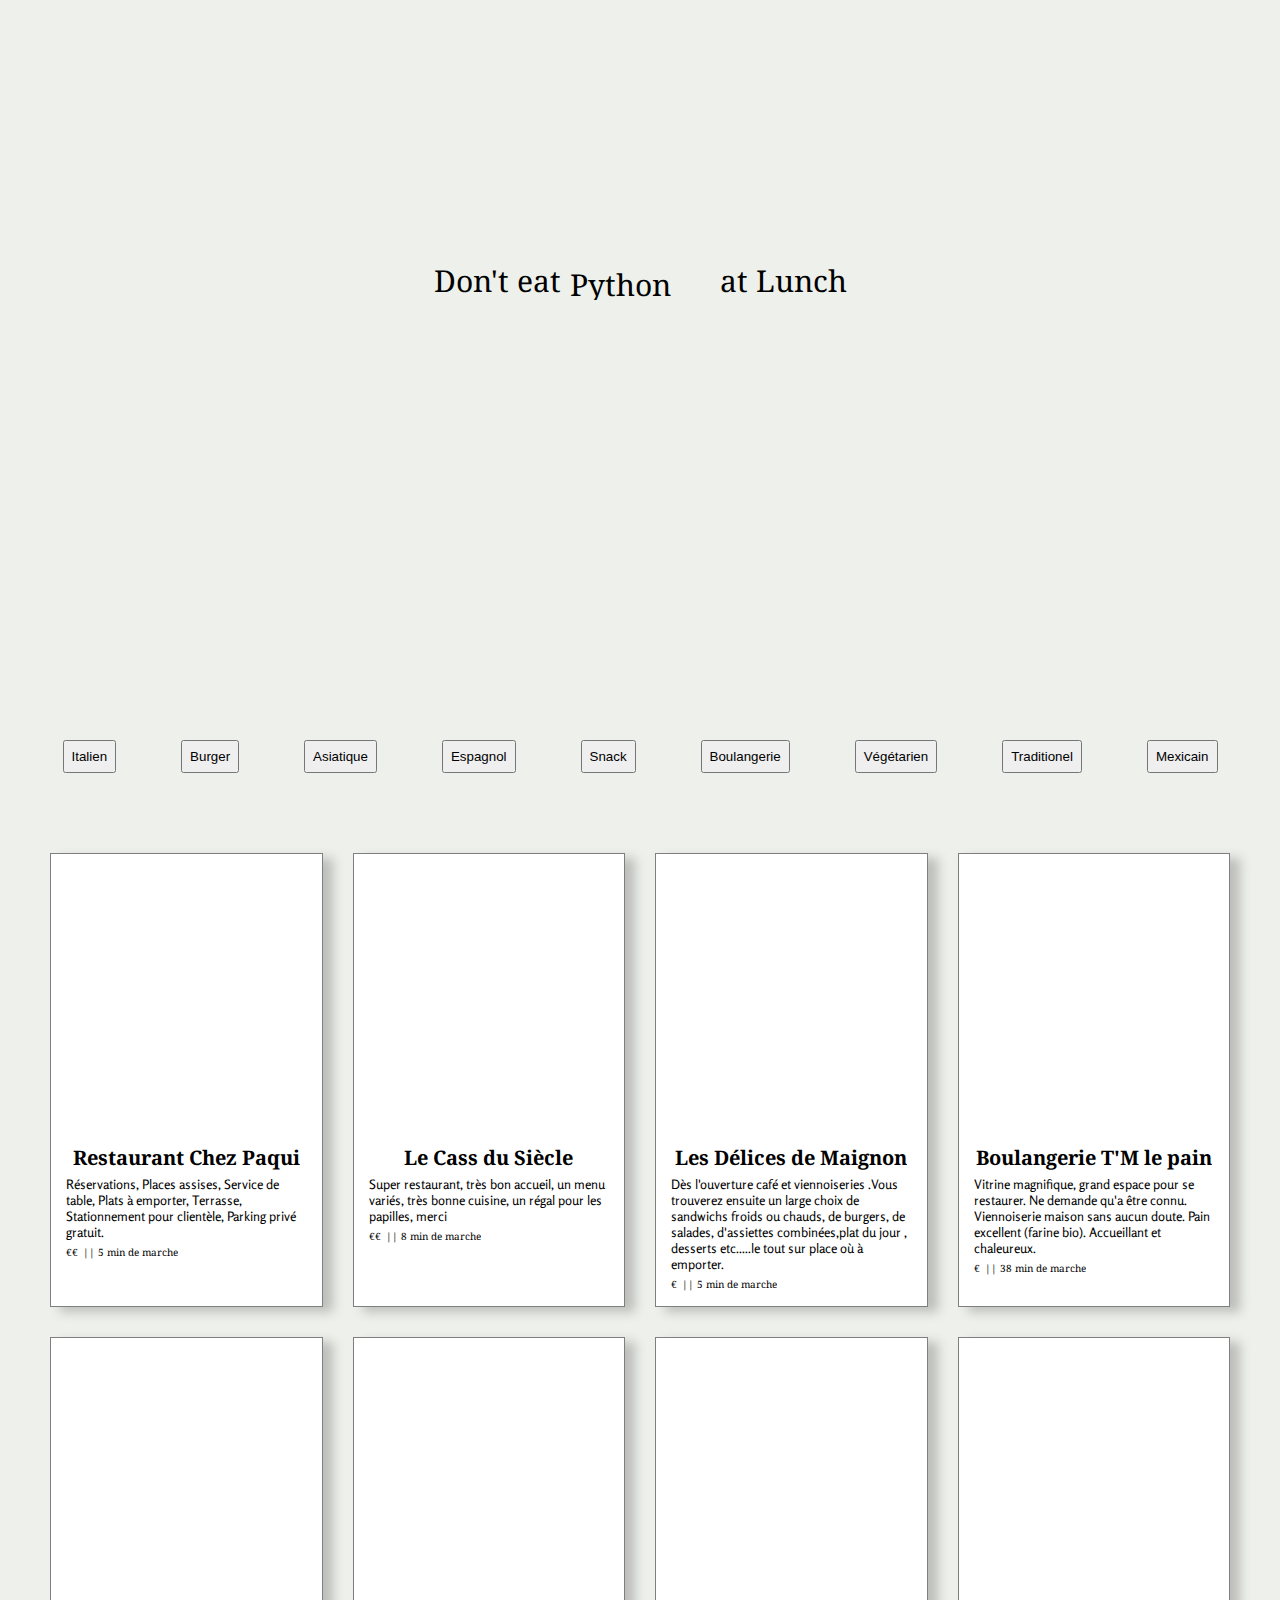
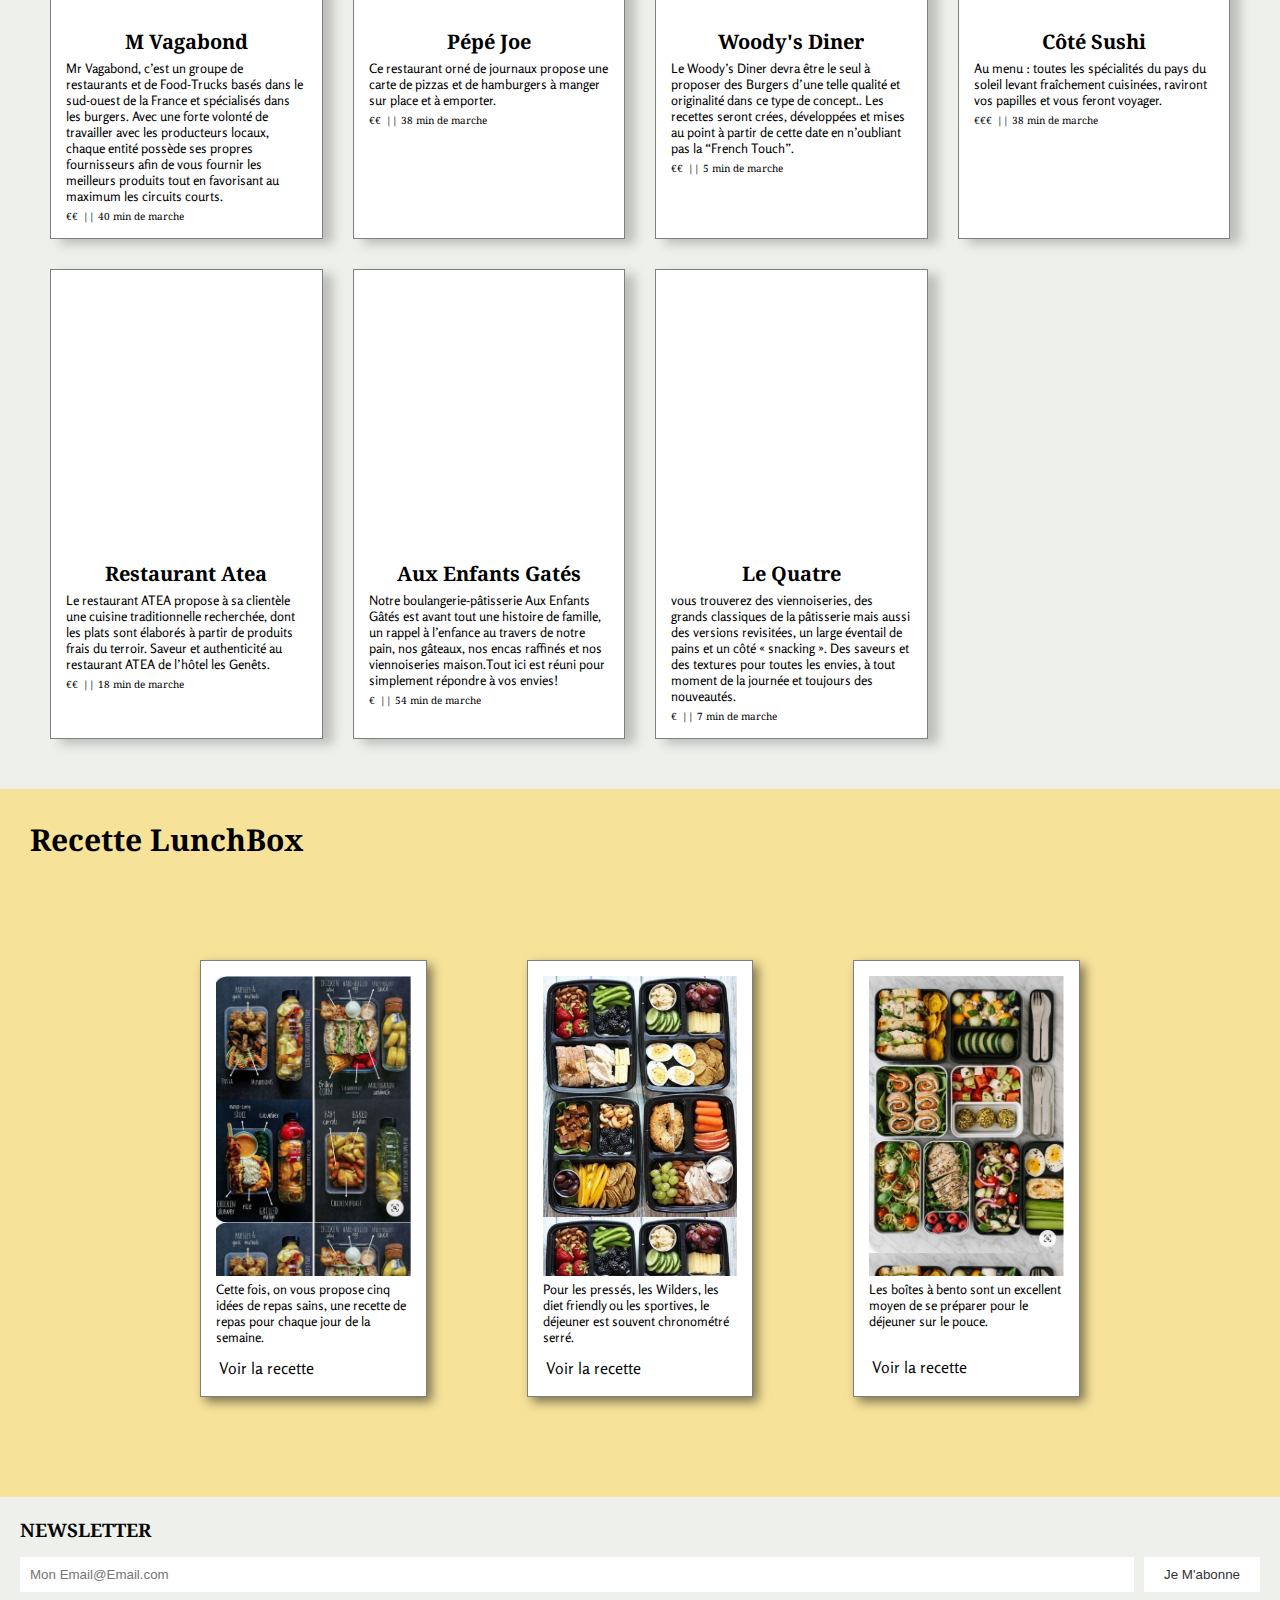
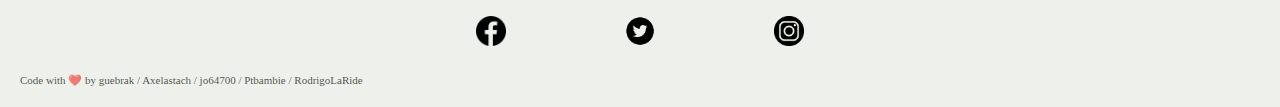
==== commit fc0a60db: "Merge branch 'main' into Audrey2" ====
--- a/index.html
+++ b/index.html
@@ -12,34 +12,38 @@
 <!-- Navigation JO -->
 <header class="Barre_nav">
     <div class="Logo">
-        <img src="https://media2.giphy.com/media/LMt9638dO8dftAjtco/giphy.gif" alt="Python_Logo">
-    </div>
-    <h1>Don't eat PYTHON at Lunch</h1>
-    <div class="Nav">
-        <ul>
 
-            <li><a href="#"> </a>Home</li>
-            <li><a href="#"></a>Agenda</li>
-            <li><a href="#"></a>Recettes</li>
-            <li><a href="#"></a>Contact</li>
-        </ul>
-    </div>
-    <div class="Separation"></div>
+        <div class="imageLogo">
+            <div class="logo1"></div>
+            <div class="logo2"></div>
+            <div class="logo3"></div>
+            <div class="logo4"></div>
+        </div>
+        <div class="full_slogan">
+            <p class="start">Don't eat</p>
+            <div class="flip">
+                <div class="element">Python</div>
+                <div class="element">HTML</div>
+                <div class="element">CSS</div>
+                <div class="element">JavaScript</div>
+            </div>
+            <p class="end">at Lunch</p>
+        </div>
 </header>
 
 <!-- <-Barre de filtre Audrey version 2 -->
 <nav class=" filtre-audrey">
     <div class="carousel">
-        <button class="Rond Italien">Italien</button>
-        <button class="Demirond Américain">Américain</button>
-        <button class="Rond Thaï">Thaï</button>
-        <button class="Demirond Espagnol">Espagnol</button>
-        <button class="Rond snack">snack</button>
-        <button class="Demirond Boulangerie">Boulangerie</button>
-        <button class="Rond Végétarien">Végétarien</button>
-        <button class="Demirond Traditionel">Traditionel</button>
-        <button class="Rond Mexicain">Mexicain</button>
-        </div>
+        <button class="buton Demirond italien">Italien</button>
+        <button class="buton Rond burger">Burger</button>
+        <button class="buton Demirond asiatique">Asiatique</button>
+        <button class="buton Rond espagnol">Espagnol</button>
+        <button class="buton Demirond snack">Snack</button>
+        <button class="buton Rond boulangerie">Boulangerie</button>
+        <button class="buton Demirond vegetarien">Végétarien</button>
+        <button class="buton Rond traditionel">Traditionel</button>
+        <button class="buton Demirond Mexicain">Mexicain</button>
+    </div>
 </nav>
 <!-- fin de la Barre de filtre Audrey version 2-->
 
--- a/style.css
+++ b/style.css
@@ -16,7 +16,6 @@
 }
 
 
-
 body {
     background-color: #EDF0EB;
     ;
@@ -40,61 +39,184 @@
 
 .Logo>img {
     height: 150px;
-    width : 150px
-}
-
+    width: 150px
+}
 
 .slogan {
     display: flex;
     justify-content: center;
     margin-top: 20px;
-    
-}
+
+}
+
+/* effet flip image */
+
+.imageLogo {
+    height: 130px;
+    width: 130px;
+    overflow: hidden;
+}
+
+
+.logo1 {
+    background-image: url("https://media2.giphy.com/media/LMt9638dO8dftAjtco/giphy.gif");
+    height: 130px;
+    width: 130px;
+    background-size: cover;
+}
+
+.logo2 {
+    background-image: url("https://media0.giphy.com/media/XAxylRMCdpbEWUAvr8/giphy.gif?cid=6c09b952sote28014w2e3qb0l1vshudvdcsd9yn46r170jks&rid=giphy.gif&ct=s");
+    height: 130px;
+    width: 130px;
+    background-size: cover;
+    margin-bottom: 70px
+}
+
+.logo3 {
+    background-image: url("https://cdn.icon-icons.com/icons2/1826/PNG/512/4202020css3htmllogosocialsocialmedia-115668_115633.png");
+    height: 130px;
+    width: 130px;
+    background-size: cover;
+    margin-bottom: 70px
+}
+
+.logo4 {
+    background-image: url("https://i0.wp.com/www.wushujia.fr/wp-content/uploads/2016/03/js-logo.png?ssl=1");
+    height: 130px;
+    width: 130px;
+    background-size: cover;
+    margin-bottom: 70px;
+}
+
+.logo1,
+.logo2,
+.logo3,
+.logo4 {
+    animation-name: transition;
+    animation-duration: 10s;
+    animation-iteration-count: infinite;
+}
+
+
+
+@keyframes transition {
+    0% {
+        margin-top: -900px;
+    }
+
+    7% {
+        margin-top: -800px;
+    }
+
+    29% {
+        margin-top: -800px;
+    }
+
+    34% {
+        margin-top: -660px;
+    }
+
+    58% {
+        margin-top: -660px;
+    }
+
+    63% {
+        margin-top: -600px;
+    }
+
+    88% {
+        margin-top: -600px;
+    }
+
+    94% {
+        margin-top: -500px;
+    }
+
+    99.99% {
+        margin-top: -4px;
+    }
+
+    100% {
+        margin-top: -900px;
+    }
+}
+
 
 /*effet flip */
 
-.full_slogan{
+.full_slogan {
     margin-top: 30px;
     font-family: var(--titlefont);
     display: flex;
     font-size: 30px;
-    
-}
-
-.flip{
+
+}
+
+.flip {
     height: 40px;
     font-size: 30px;
     overflow: hidden;
 }
-.start{
+
+.start {
     margin-right: 5px;
 }
 
-.element{
-    margin-bottom:20px;
-    color:black;
-    padding:4px;
-    
+.element {
+    margin-bottom: 20px;
+    color: black;
+    padding: 4px;
+
 }
 
 
 
 .flip div:first-child {
     animation: show 10s linear infinite;
-  }
+}
 
 @keyframes show {
-    0% {margin-top:-280px;}
-    7% {margin-top:-212px;}
-    29% {margin-top:-212px;}
-    34% {margin-top:-140px;}
-    58% {margin-top:-140px;}
-    63% {margin-top:-72px;}
-    88% {margin-top:-72px;}
-    94% {margin-top:-4px;}
-    99.99% {margin-top:-4px;} 
-    100% {margin-top:-280px;} 
-  }
+    0% {
+        margin-top: -280px;
+    }
+
+    7% {
+        margin-top: -212px;
+    }
+
+    29% {
+        margin-top: -212px;
+    }
+
+    34% {
+        margin-top: -140px;
+    }
+
+    58% {
+        margin-top: -140px;
+    }
+
+    63% {
+        margin-top: -72px;
+    }
+
+    88% {
+        margin-top: -72px;
+    }
+
+    94% {
+        margin-top: -4px;
+    }
+
+    99.99% {
+        margin-top: -4px;
+    }
+
+    100% {
+        margin-top: -280px;
+    }
+}
 
 
 
@@ -181,18 +303,23 @@
 /*-- Barre de filtre Audrey -*/
 
 /* base la liste*/
-nav> .carousel{
+nav>.carousel {
     padding: 10px;
     margin: 10px 20px 0 20px;
     display: flex;
     list-style: none;
     justify-content: space-around;
 }
+
 
 button{
     padding: 7px;
     cursor: pointer;
     justify-content: space-around;
+
+button {
+    padding: 7px;
+    ;
 }
 
 /* les elements filtres*/
@@ -203,12 +330,12 @@
     font-family: var(--textfont);
     font-size: 0.938em;
     color: black;
-    background-color:whitesmoke;
+    background-color: whitesmoke;
     border: solid 1px;
     border-radius: 0px 50px 50px 0px;
 }
 
-.Rond  {
+.Rond {
     text-align: center;
     justify-content: center;
     width: 100px;
@@ -219,16 +346,19 @@
     border: solid 1px;
     border-radius: 50px;
 }
+
 /* les elements filtres au survol*/
-.Demirond:focus{
+.Demirond:focus {
     background-color: black;
     border-radius: 0px 50px 50px 0px;
     color: whitesmoke;
 }
-.Rond:focus{
+
+.Rond:focus {
     background-color: black;
     border-radius: 0px 50px 50px 0px;
     color: whitesmoke;
+
 }
 
 .Demirond:visited{
@@ -244,10 +374,27 @@
 
 
  @media screen and (max-width: 768px) {
+=======
+}
+
+
+
+
+@media screen and (max-width: 768px) {
+
+
+
+    /* .filtre-audrey>ul{ 
+        
+        flex-wrap: wrap; 
+        gap: 3%;
+     */
+
     .carousel {
         display: flex;
         list-style: none;
-        overflow-x: auto; /* barre scroll*/
+        overflow-x: auto;
+        /* barre scroll*/
         -webkit-overflow-scrolling: touch;
         scroll-snap-type: x mandatory;
         scroll-behavior: smooth;
@@ -259,7 +406,10 @@
         display: flex;
         justify-content: center;
         align-items: center;
+
         /* padding: 3px;  */
+
+
     }
     .carousel::-webkit-scrollbar{
         scrollbar-color:  rgb(147, 180, 170) ;
@@ -272,6 +422,45 @@
     .carousel::-webkit-scrollbar-thumb{
         background-color: rgb(127, 148, 139); 
     } } 
+
+
+
+
+
+
+}
+
+
+
+.carousel li:last-of-type {
+    margin-right: 0;
+    /* scrollbar-width: none; */
+    /* scrollbar-color: rebeccapurple green; */
+}
+
+
+.carousel::-webkit-scrollbar {
+    scrollbar-color: grey white;
+}
+
+.carousel::-webkit-scrollbar {
+    scrollbar-color: grey white;
+    width: 10px;
+    height: 10px;
+}
+
+.carousel::-webkit-scrollbar-track {
+    background-color: #f6e299;
+}
+
+.carousel::-webkit-scrollbar-thumb {
+    background-color: blue;
+    /* color of the scroll thumb */
+    /* border-radius: 100px; roundness of the scroll thumb */
+    border: 3px solid orange;
+
+
+}
 
 
 
@@ -304,13 +493,13 @@
 
 }
 
-.box{
-  display: flex;
-  flex-direction: column;
-  background-color: white;
-  padding: 15px;
-  box-shadow: 5px 5px 10px rgba(0, 0, 0, 0.481);
-  border: 1px solid rgba(0, 0, 0, 0.5);
+.box {
+    display: flex;
+    flex-direction: column;
+    background-color: white;
+    padding: 15px;
+    box-shadow: 5px 5px 10px rgba(0, 0, 0, 0.481);
+    border: 1px solid rgba(0, 0, 0, 0.5);
 
 
 }
@@ -338,7 +527,7 @@
 }
 
 .imageLunch.Box3 {
-    background-image: url("Photos/lunchbos3.png"); 
+    background-image: url("Photos/lunchbos3.png");
 }
 
 .recette {
@@ -349,7 +538,8 @@
     display: flex;
     align-items: baseline;
 }
-.recette.Marg{
+
+.recette.Marg {
     margin-top: 15px;
 }
 
@@ -360,7 +550,8 @@
 
 
 }
-@media screen and (max-width: 768px){
+
+@media screen and (max-width: 768px) {
     .container {
         padding: 2rem;
         background-color: #f6e299;
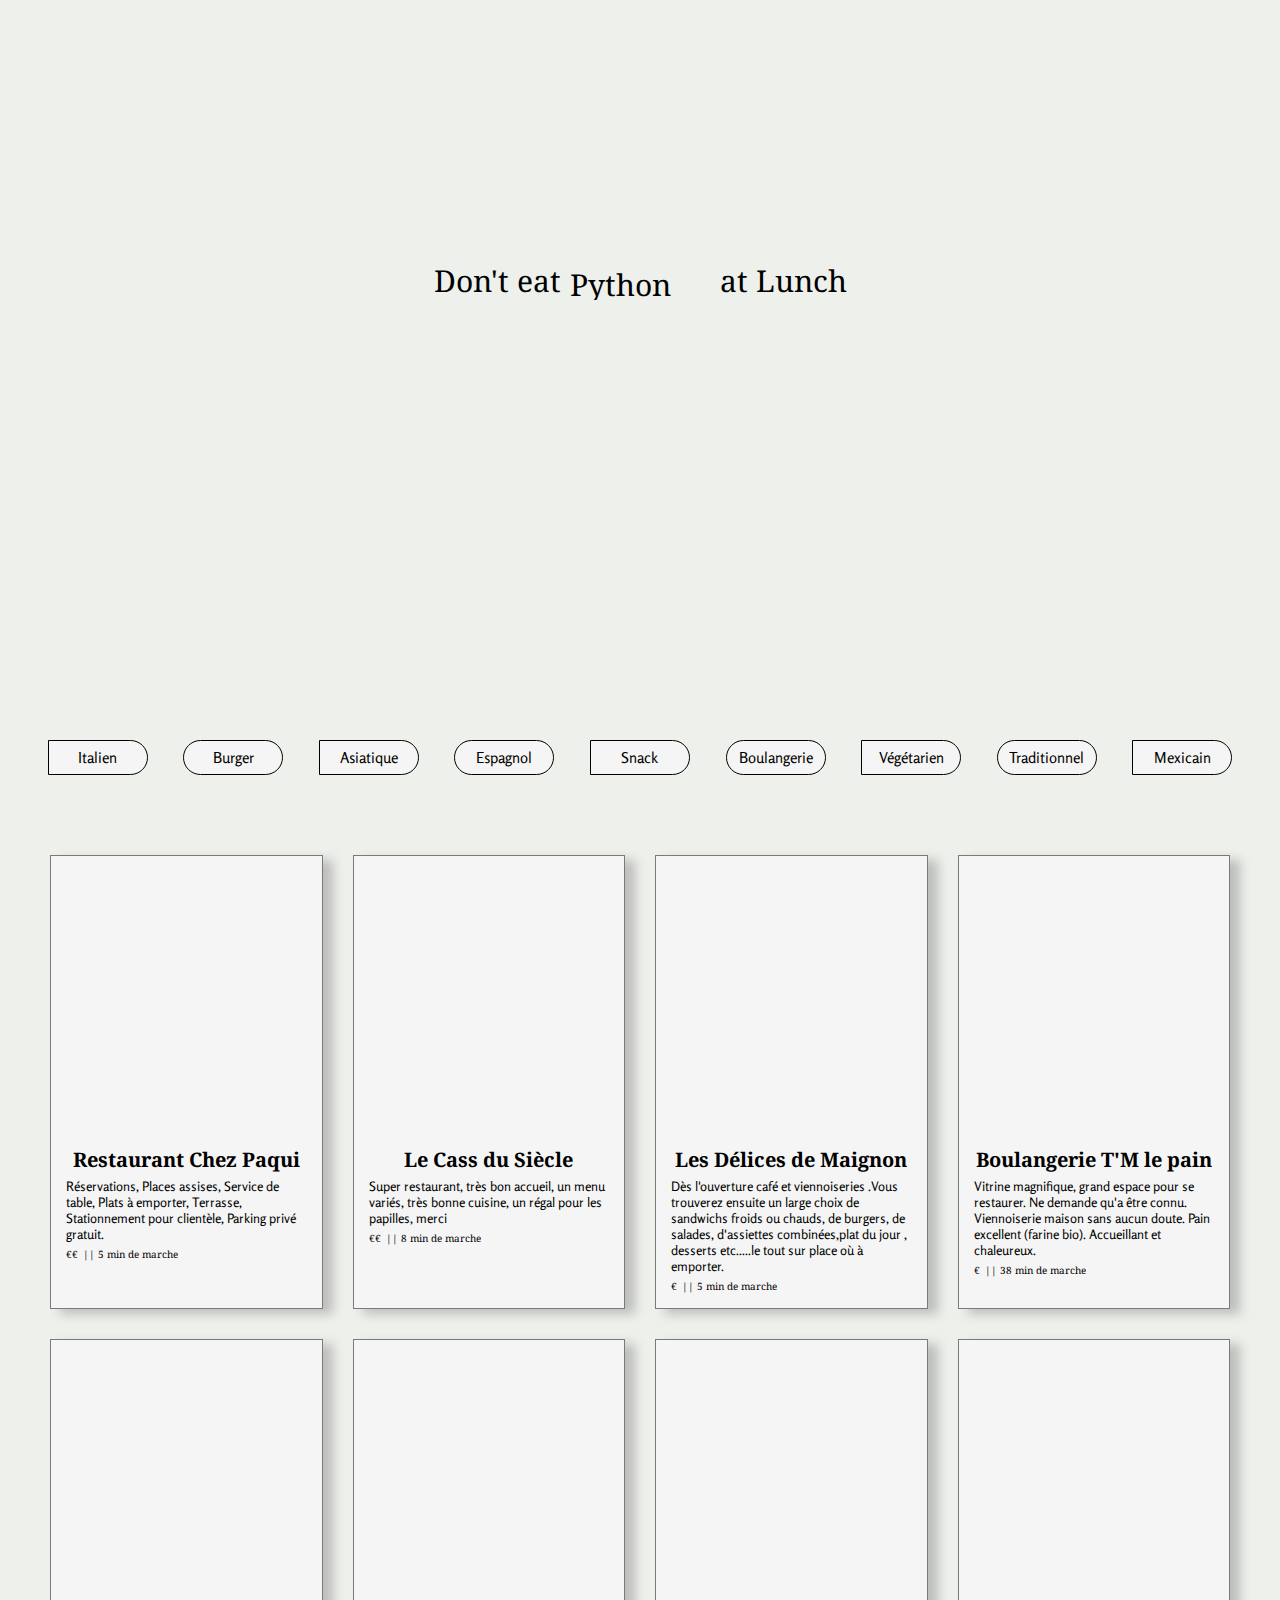
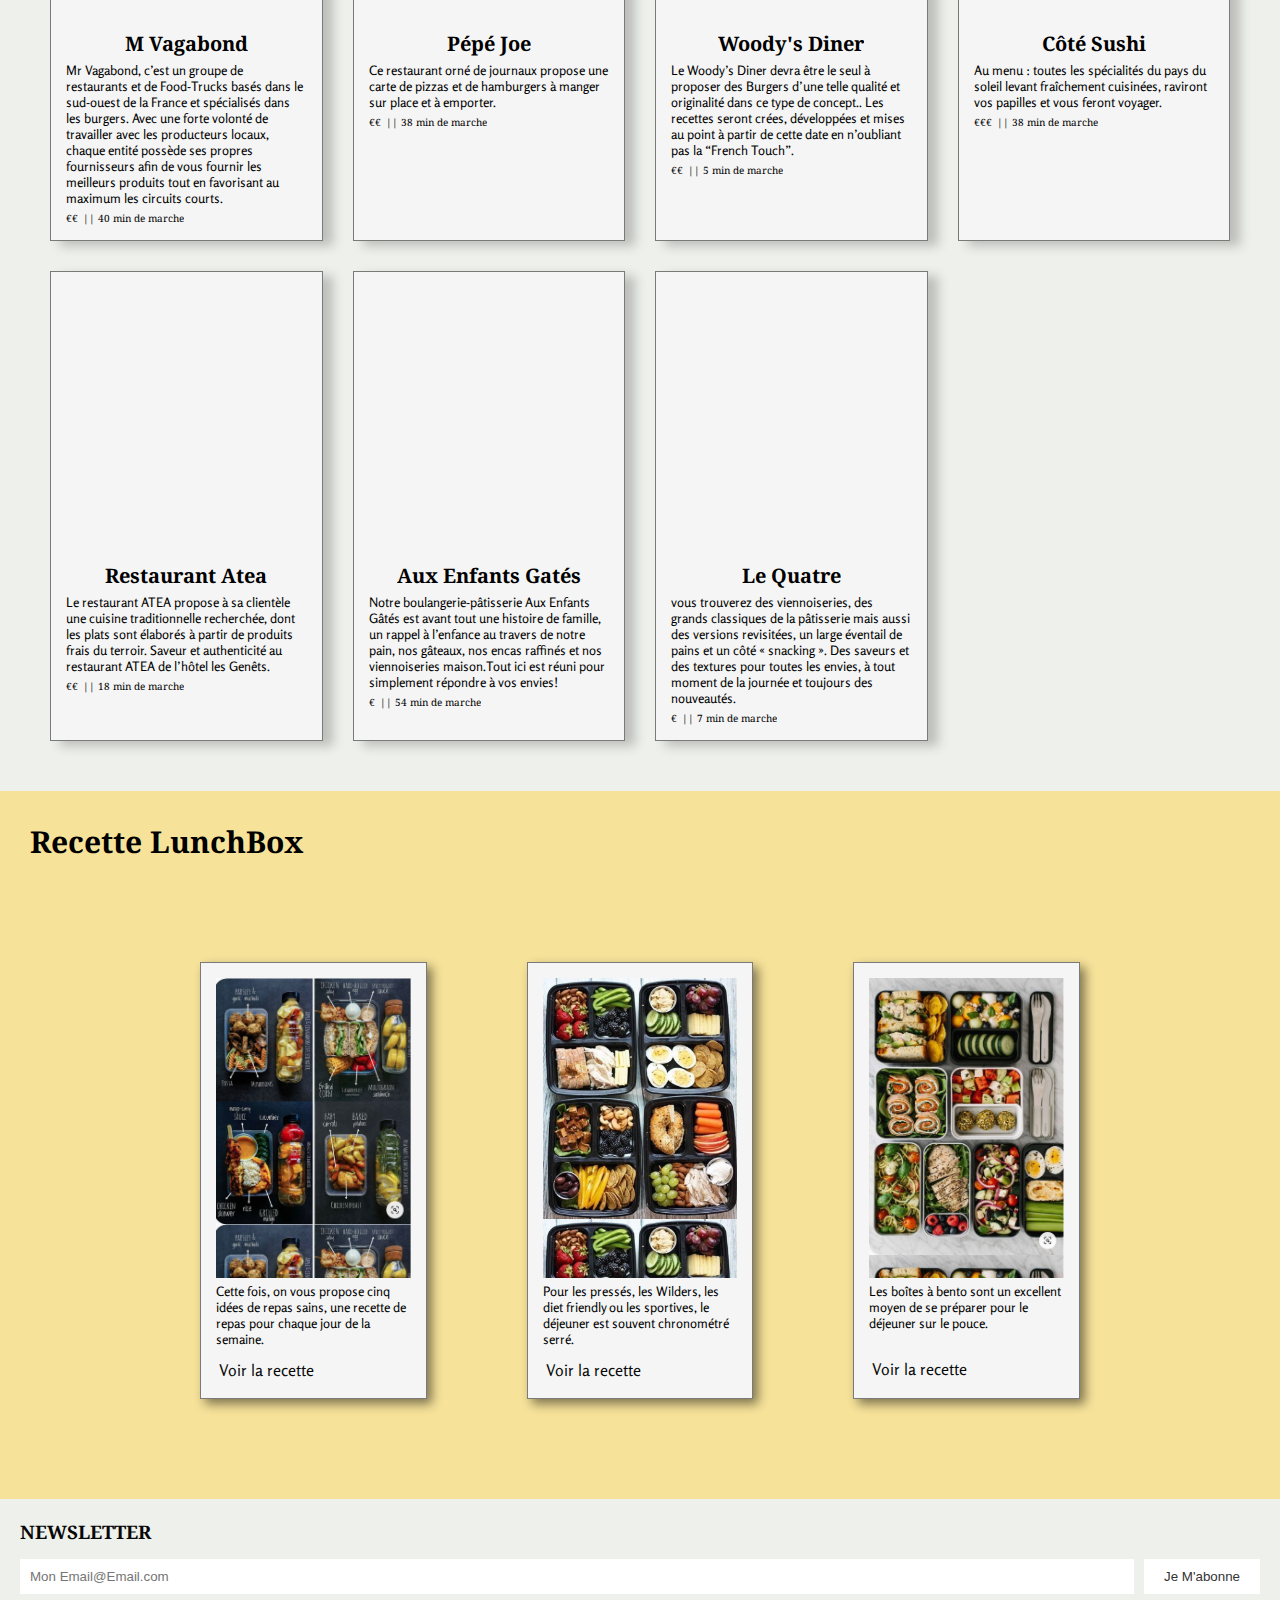
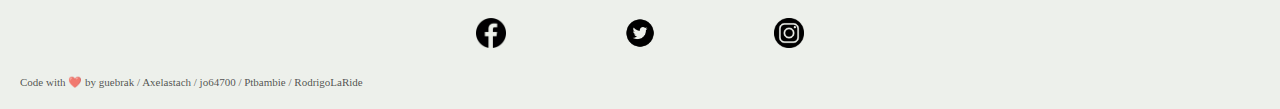
==== commit 637df060: "modif" ====
--- a/index.html
+++ b/index.html
@@ -41,7 +41,7 @@
         <button class="buton Demirond snack">Snack</button>
         <button class="buton Rond boulangerie">Boulangerie</button>
         <button class="buton Demirond vegetarien">Végétarien</button>
-        <button class="buton Rond traditionel">Traditionel</button>
+        <button class="buton Rond traditionel">Traditionnel</button>
         <button class="buton Demirond Mexicain">Mexicain</button>
     </div>
 </nav>
@@ -55,7 +55,6 @@
 <section class="lunchBox">
     <h3>Recette LunchBox</h3>
     <div class="container">
-    
         <div class="box ">
             <div class="imageLunch Box1"></div>
             <p class="lunchBoxDescription">Cette fois, on vous propose cinq idées de repas sains, une recette de repas
--- a/style.css
+++ b/style.css
@@ -17,7 +17,7 @@
 
 
 body {
-    background-color: #EDF0EB;
+    background-color: rgb(237, 240, 235);
     ;
 }
 
@@ -34,6 +34,7 @@
     justify-content: center;
     flex-direction: column;
     align-items: center;
+
     padding: 100px;
 }
 
@@ -55,8 +56,8 @@
     height: 130px;
     width: 130px;
     overflow: hidden;
-}
-
+
+}
 
 .logo1 {
     background-image: url("https://media2.giphy.com/media/LMt9638dO8dftAjtco/giphy.gif");
@@ -70,7 +71,6 @@
     height: 130px;
     width: 130px;
     background-size: cover;
-    margin-bottom: 70px
 }
 
 .logo3 {
@@ -78,7 +78,6 @@
     height: 130px;
     width: 130px;
     background-size: cover;
-    margin-bottom: 70px
 }
 
 .logo4 {
@@ -86,60 +85,6 @@
     height: 130px;
     width: 130px;
     background-size: cover;
-    margin-bottom: 70px;
-}
-
-.logo1,
-.logo2,
-.logo3,
-.logo4 {
-    animation-name: transition;
-    animation-duration: 10s;
-    animation-iteration-count: infinite;
-}
-
-
-
-@keyframes transition {
-    0% {
-        margin-top: -900px;
-    }
-
-    7% {
-        margin-top: -800px;
-    }
-
-    29% {
-        margin-top: -800px;
-    }
-
-    34% {
-        margin-top: -660px;
-    }
-
-    58% {
-        margin-top: -660px;
-    }
-
-    63% {
-        margin-top: -600px;
-    }
-
-    88% {
-        margin-top: -600px;
-    }
-
-    94% {
-        margin-top: -500px;
-    }
-
-    99.99% {
-        margin-top: -4px;
-    }
-
-    100% {
-        margin-top: -900px;
-    }
 }
 
 
@@ -243,7 +188,7 @@
 
 .fondGridResto {
     padding: 15px;
-    background-color: white;
+    background-color: whitesmoke;
     display: flex;
     flex-direction: column;
     align-items: center;
@@ -303,7 +248,7 @@
 /*-- Barre de filtre Audrey -*/
 
 /* base la liste*/
-nav>.carousel {
+nav> .carousel{
     padding: 10px;
     margin: 10px 20px 0 20px;
     display: flex;
@@ -311,15 +256,8 @@
     justify-content: space-around;
 }
 
-
 button{
-    padding: 7px;
-    cursor: pointer;
-    justify-content: space-around;
-
-button {
-    padding: 7px;
-    ;
+    padding: 7px;;
 }
 
 /* les elements filtres*/
@@ -330,12 +268,13 @@
     font-family: var(--textfont);
     font-size: 0.938em;
     color: black;
-    background-color: whitesmoke;
+    background-color:whitesmoke;
     border: solid 1px;
     border-radius: 0px 50px 50px 0px;
-}
-
-.Rond {
+
+}
+
+.Rond  {
     text-align: center;
     justify-content: center;
     width: 100px;
@@ -345,42 +284,25 @@
     background-color: whitesmoke;
     border: solid 1px;
     border-radius: 50px;
-}
-
+
+}
 /* les elements filtres au survol*/
-.Demirond:focus {
+.Demirond:focus{
     background-color: black;
     border-radius: 0px 50px 50px 0px;
     color: whitesmoke;
-}
-
-.Rond:focus {
+
+}
+.Rond:focus{
     background-color: black;
     border-radius: 0px 50px 50px 0px;
     color: whitesmoke;
-
-}
-
-.Demirond:visited{
-    background-color: rgb(105, 103, 103);
-    border-radius: 0px 50px 50px 0px;
-    color: whitesmoke;
-}
-.Rond:visited{
-    background-color:rgb(105, 103, 103);
-    border-radius: 0px 50px 50px 0px;
-    color: whitesmoke;
-}
+}
+
+
 
 
  @media screen and (max-width: 768px) {
-=======
-}
-
-
-
-
-@media screen and (max-width: 768px) {
 
 
 
@@ -389,7 +311,6 @@
         flex-wrap: wrap; 
         gap: 3%;
      */
-
     .carousel {
         display: flex;
         list-style: none;
@@ -407,28 +328,11 @@
         justify-content: center;
         align-items: center;
 
-        /* padding: 3px;  */
-
-
-    }
-    .carousel::-webkit-scrollbar{
-        scrollbar-color:  rgb(147, 180, 170) ;
-        height: 3px;
-    }
-
-    .carousel::-webkit-scrollbar-track{
-        background-color: rgb(192, 226, 197);
-    }
-    .carousel::-webkit-scrollbar-thumb{
-        background-color: rgb(127, 148, 139); 
-    } } 
-
-
-
-
-
-
-}
+    }
+      
+
+
+    }
 
 
 
@@ -439,8 +343,8 @@
 }
 
 
-.carousel::-webkit-scrollbar {
-    scrollbar-color: grey white;
+.carousel::-webkit-scrollbar{
+    scrollbar-color: grey white ;
 }
 
 .carousel::-webkit-scrollbar {
@@ -496,7 +400,7 @@
 .box {
     display: flex;
     flex-direction: column;
-    background-color: white;
+    background-color: whitesmoke;
     padding: 15px;
     box-shadow: 5px 5px 10px rgba(0, 0, 0, 0.481);
     border: 1px solid rgba(0, 0, 0, 0.5);
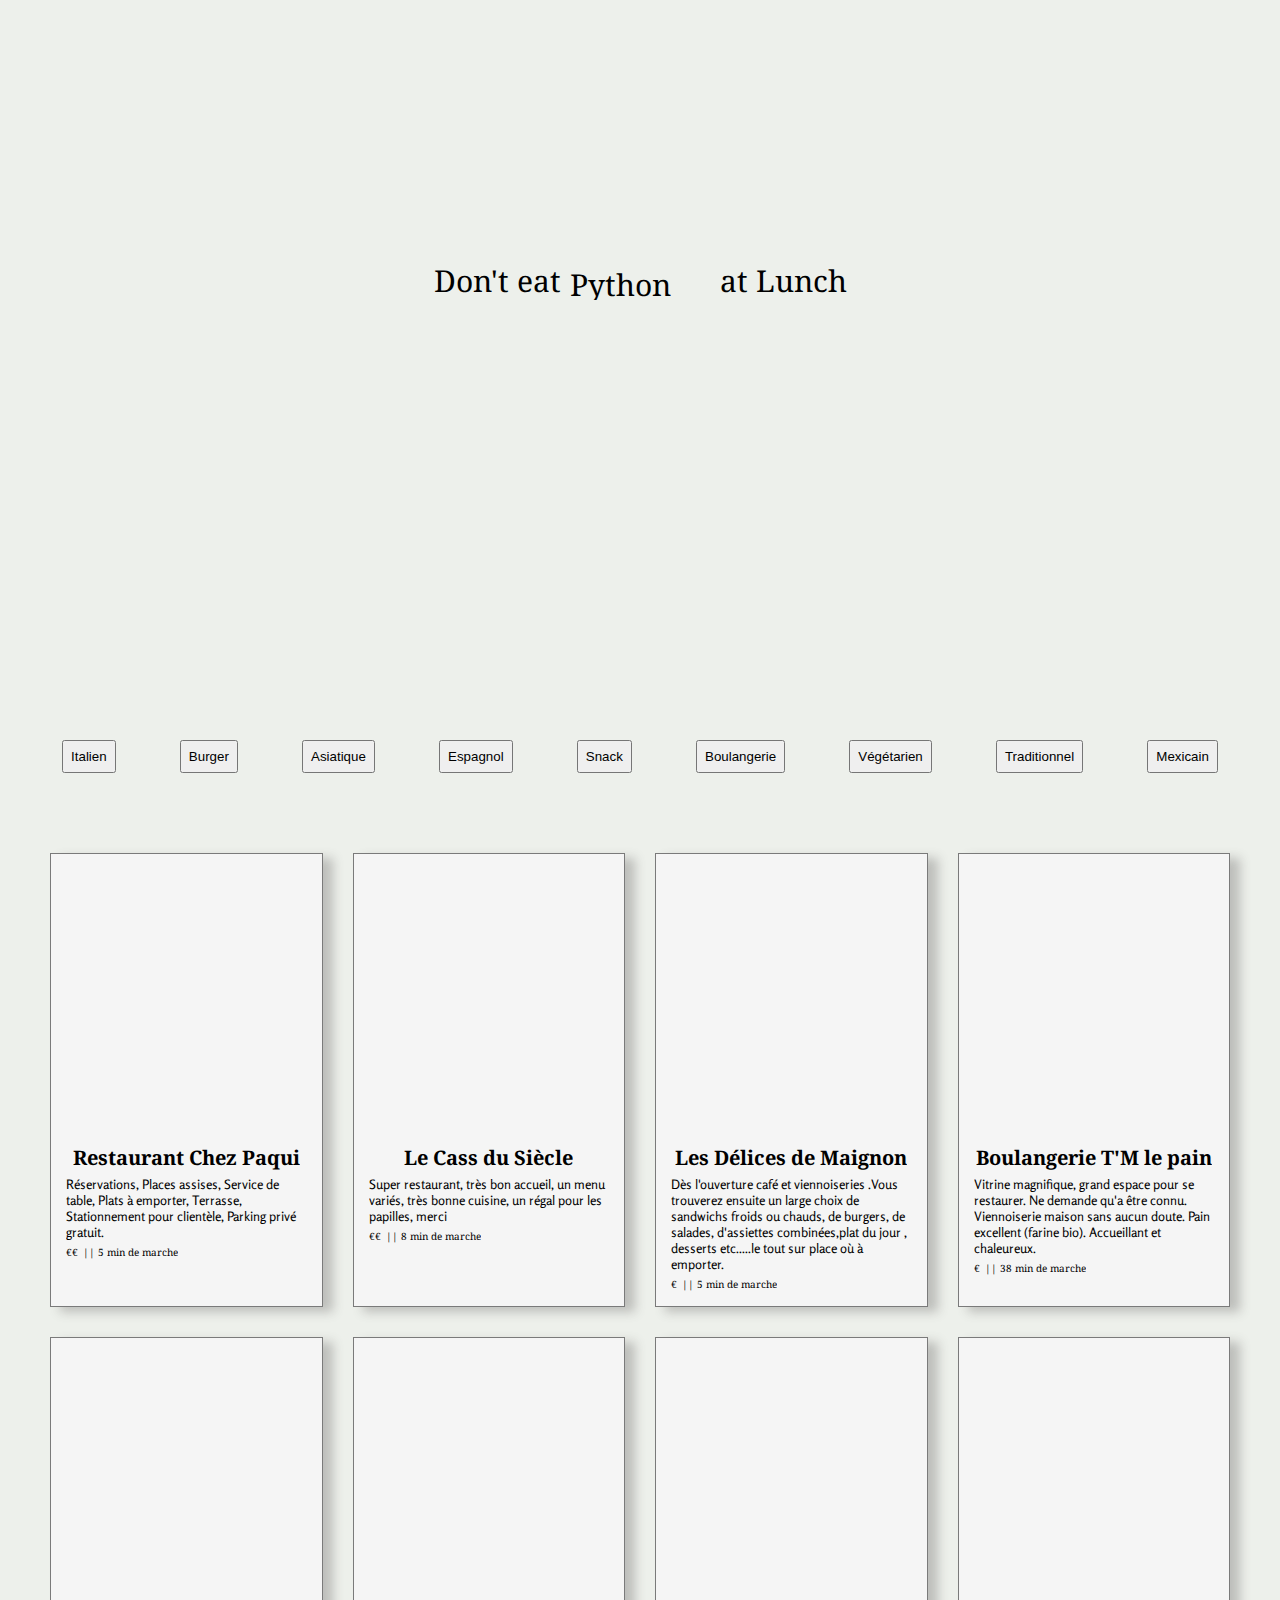
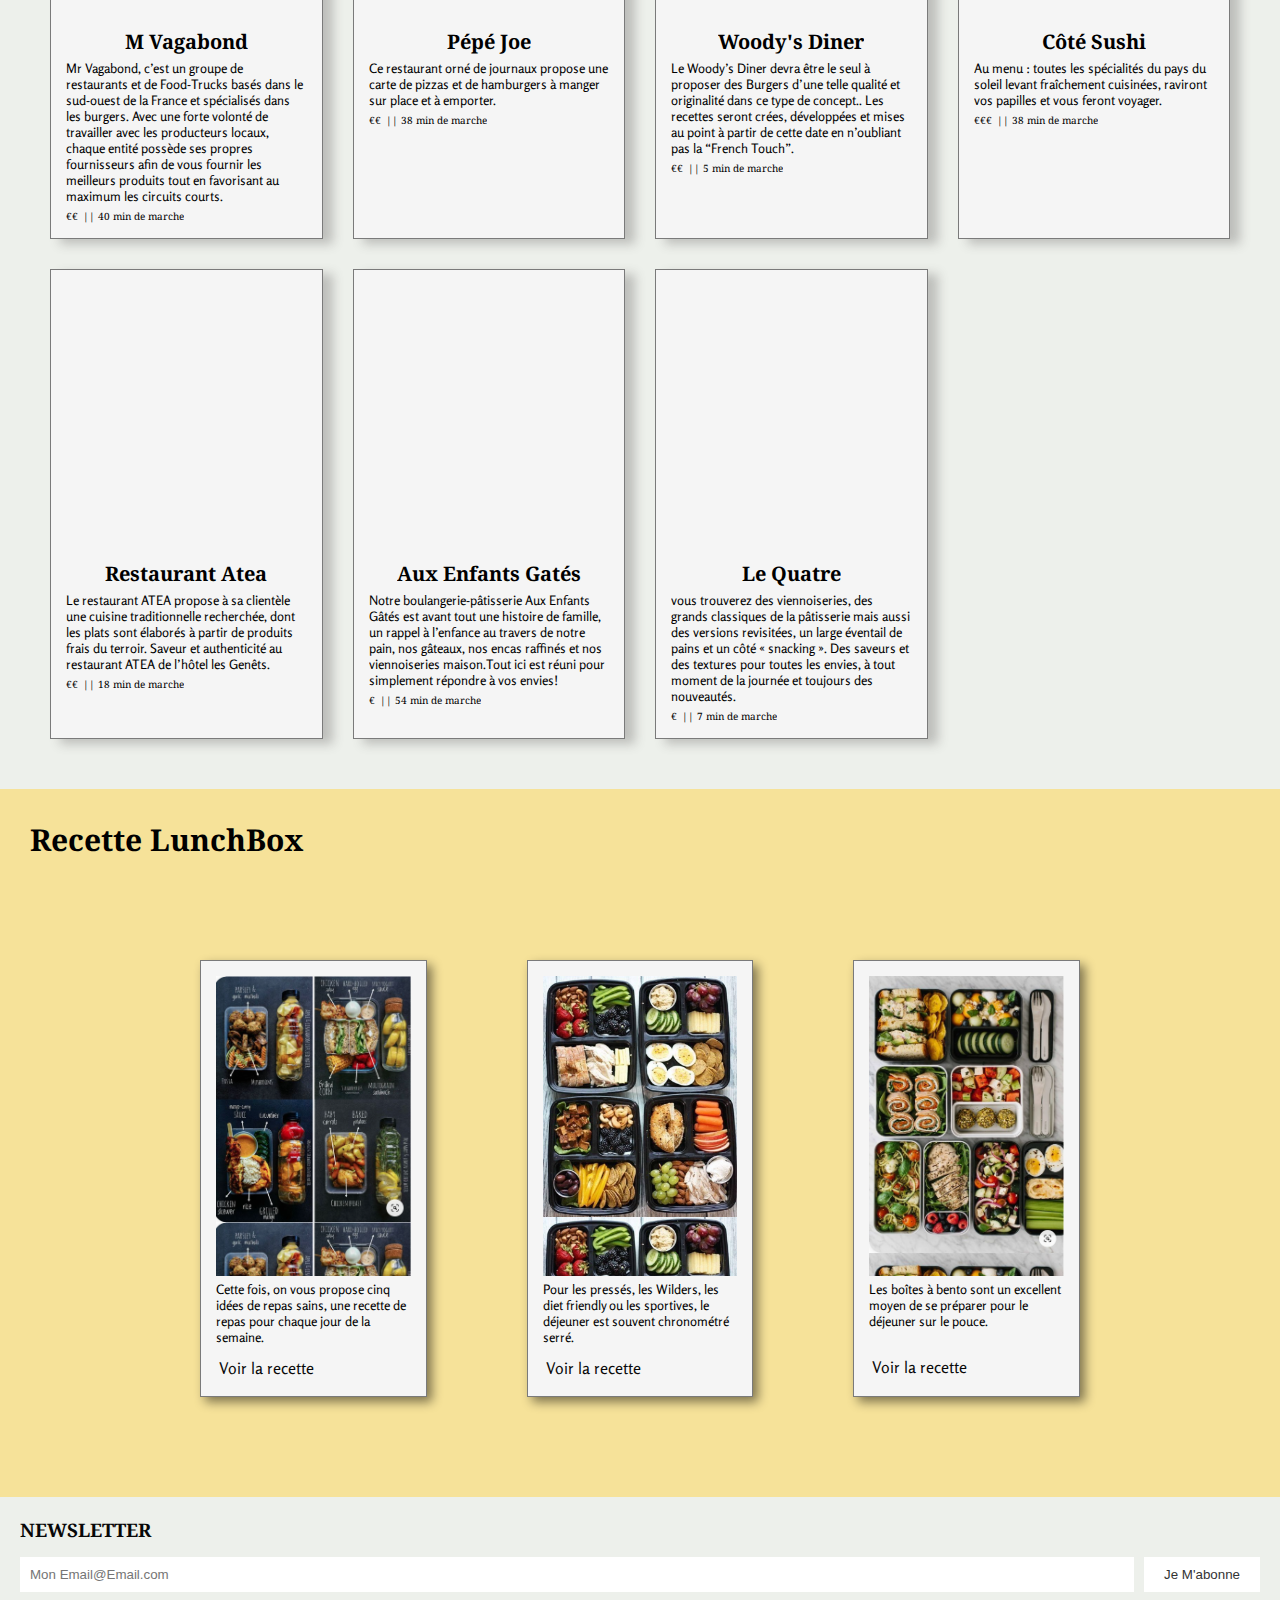
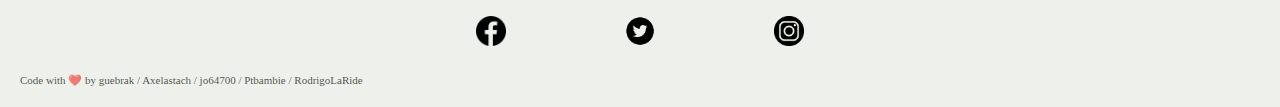
==== commit 1c1e2afe: "Merge branch 'main' into Eric" ====
--- a/index.html
+++ b/index.html
@@ -55,6 +55,7 @@
 <section class="lunchBox">
     <h3>Recette LunchBox</h3>
     <div class="container">
+    
         <div class="box ">
             <div class="imageLunch Box1"></div>
             <p class="lunchBoxDescription">Cette fois, on vous propose cinq idées de repas sains, une recette de repas
--- a/style.css
+++ b/style.css
@@ -34,7 +34,6 @@
     justify-content: center;
     flex-direction: column;
     align-items: center;
-
     padding: 100px;
 }
 
@@ -56,8 +55,8 @@
     height: 130px;
     width: 130px;
     overflow: hidden;
-
-}
+}
+
 
 .logo1 {
     background-image: url("https://media2.giphy.com/media/LMt9638dO8dftAjtco/giphy.gif");
@@ -71,6 +70,7 @@
     height: 130px;
     width: 130px;
     background-size: cover;
+    margin-bottom: 70px
 }
 
 .logo3 {
@@ -78,6 +78,7 @@
     height: 130px;
     width: 130px;
     background-size: cover;
+    margin-bottom: 70px
 }
 
 .logo4 {
@@ -85,6 +86,60 @@
     height: 130px;
     width: 130px;
     background-size: cover;
+    margin-bottom: 70px;
+}
+
+.logo1,
+.logo2,
+.logo3,
+.logo4 {
+    animation-name: transition;
+    animation-duration: 10s;
+    animation-iteration-count: infinite;
+}
+
+
+
+@keyframes transition {
+    0% {
+        margin-top: -900px;
+    }
+
+    7% {
+        margin-top: -800px;
+    }
+
+    29% {
+        margin-top: -800px;
+    }
+
+    34% {
+        margin-top: -660px;
+    }
+
+    58% {
+        margin-top: -660px;
+    }
+
+    63% {
+        margin-top: -600px;
+    }
+
+    88% {
+        margin-top: -600px;
+    }
+
+    94% {
+        margin-top: -500px;
+    }
+
+    99.99% {
+        margin-top: -4px;
+    }
+
+    100% {
+        margin-top: -900px;
+    }
 }
 
 
@@ -248,7 +303,7 @@
 /*-- Barre de filtre Audrey -*/
 
 /* base la liste*/
-nav> .carousel{
+nav>.carousel {
     padding: 10px;
     margin: 10px 20px 0 20px;
     display: flex;
@@ -256,8 +311,15 @@
     justify-content: space-around;
 }
 
+
 button{
-    padding: 7px;;
+    padding: 7px;
+    cursor: pointer;
+    justify-content: space-around;
+
+button {
+    padding: 7px;
+    ;
 }
 
 /* les elements filtres*/
@@ -268,13 +330,12 @@
     font-family: var(--textfont);
     font-size: 0.938em;
     color: black;
-    background-color:whitesmoke;
+    background-color: whitesmoke;
     border: solid 1px;
     border-radius: 0px 50px 50px 0px;
-
-}
-
-.Rond  {
+}
+
+.Rond {
     text-align: center;
     justify-content: center;
     width: 100px;
@@ -284,25 +345,42 @@
     background-color: whitesmoke;
     border: solid 1px;
     border-radius: 50px;
-
-}
+}
+
 /* les elements filtres au survol*/
-.Demirond:focus{
+.Demirond:focus {
     background-color: black;
     border-radius: 0px 50px 50px 0px;
     color: whitesmoke;
-
-}
-.Rond:focus{
+}
+
+.Rond:focus {
     background-color: black;
     border-radius: 0px 50px 50px 0px;
     color: whitesmoke;
-}
-
-
+
+}
+
+.Demirond:visited{
+    background-color: rgb(105, 103, 103);
+    border-radius: 0px 50px 50px 0px;
+    color: whitesmoke;
+}
+.Rond:visited{
+    background-color:rgb(105, 103, 103);
+    border-radius: 0px 50px 50px 0px;
+    color: whitesmoke;
+}
 
 
  @media screen and (max-width: 768px) {
+=======
+}
+
+
+
+
+@media screen and (max-width: 768px) {
 
 
 
@@ -311,6 +389,7 @@
         flex-wrap: wrap; 
         gap: 3%;
      */
+
     .carousel {
         display: flex;
         list-style: none;
@@ -328,11 +407,28 @@
         justify-content: center;
         align-items: center;
 
-    }
-      
-
-
-    }
+        /* padding: 3px;  */
+
+
+    }
+    .carousel::-webkit-scrollbar{
+        scrollbar-color:  rgb(147, 180, 170) ;
+        height: 3px;
+    }
+
+    .carousel::-webkit-scrollbar-track{
+        background-color: rgb(192, 226, 197);
+    }
+    .carousel::-webkit-scrollbar-thumb{
+        background-color: rgb(127, 148, 139); 
+    } } 
+
+
+
+
+
+
+}
 
 
 
@@ -343,8 +439,8 @@
 }
 
 
-.carousel::-webkit-scrollbar{
-    scrollbar-color: grey white ;
+.carousel::-webkit-scrollbar {
+    scrollbar-color: grey white;
 }
 
 .carousel::-webkit-scrollbar {
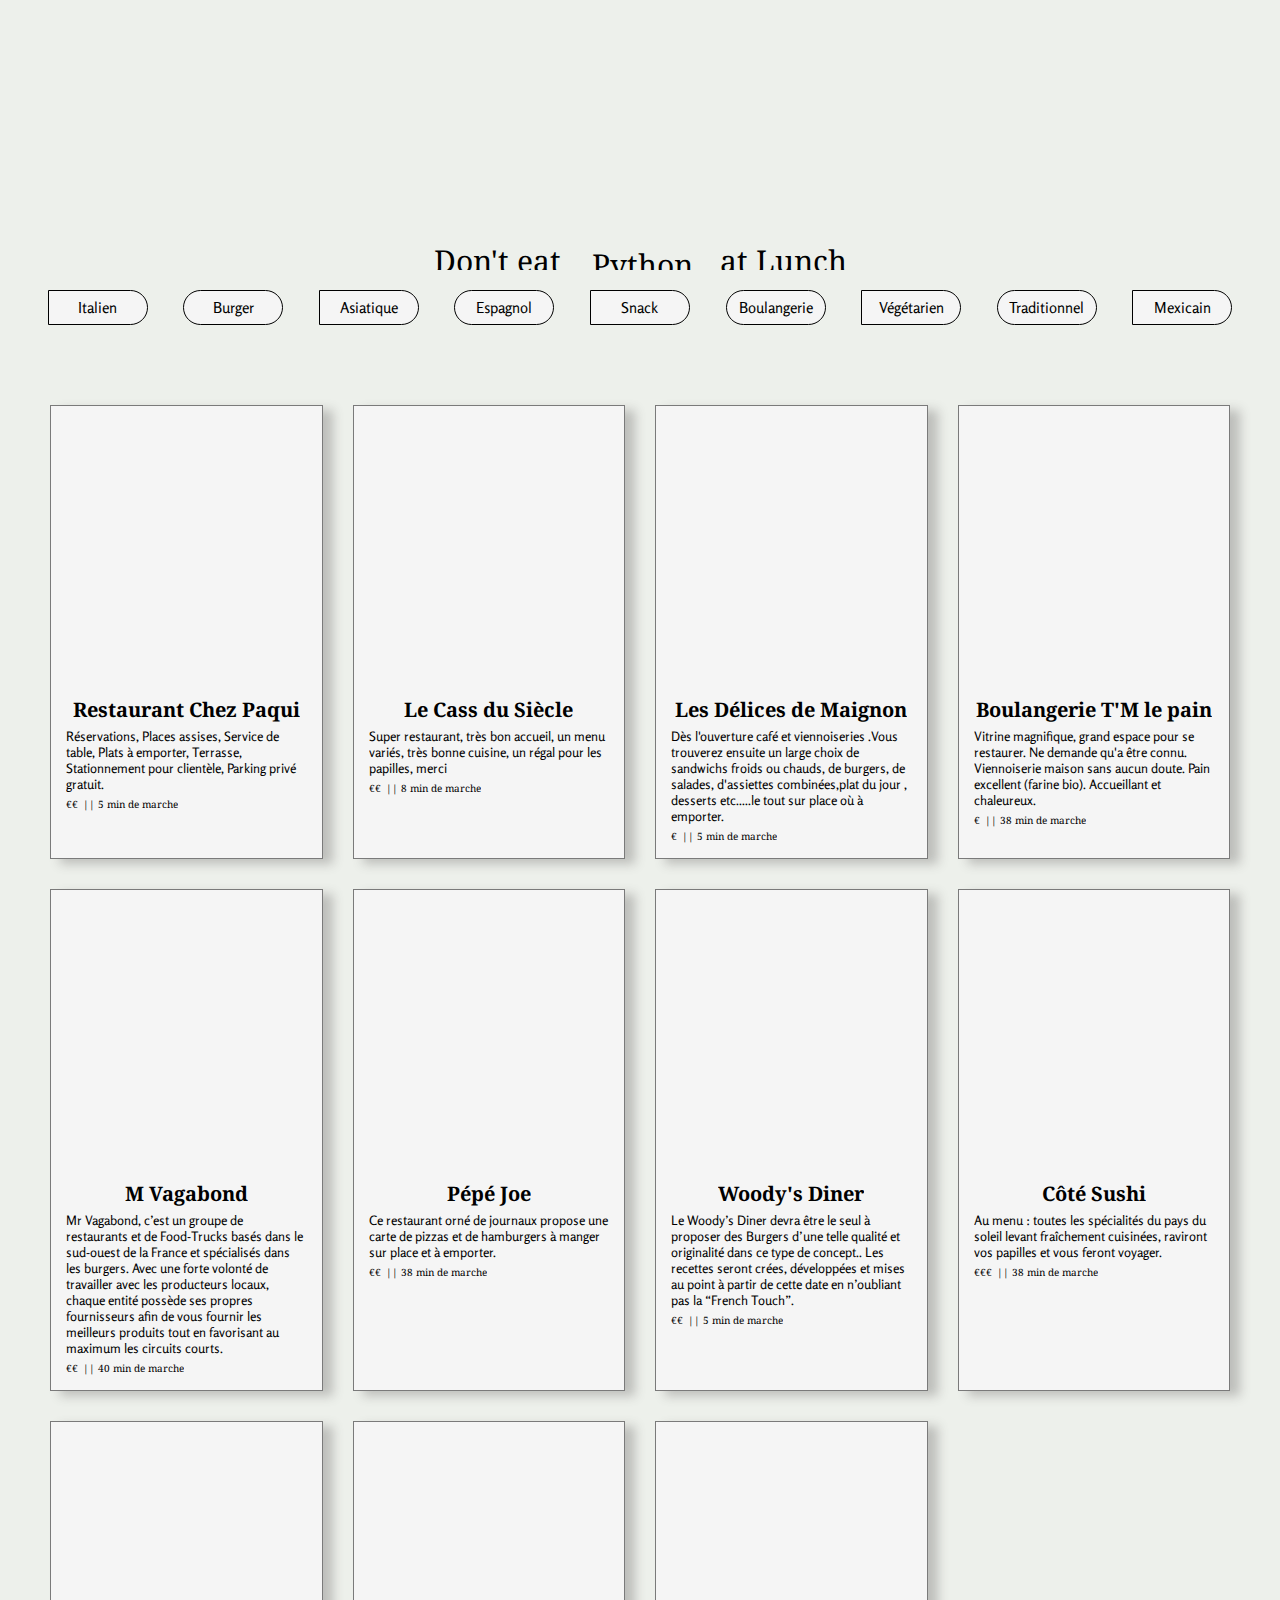
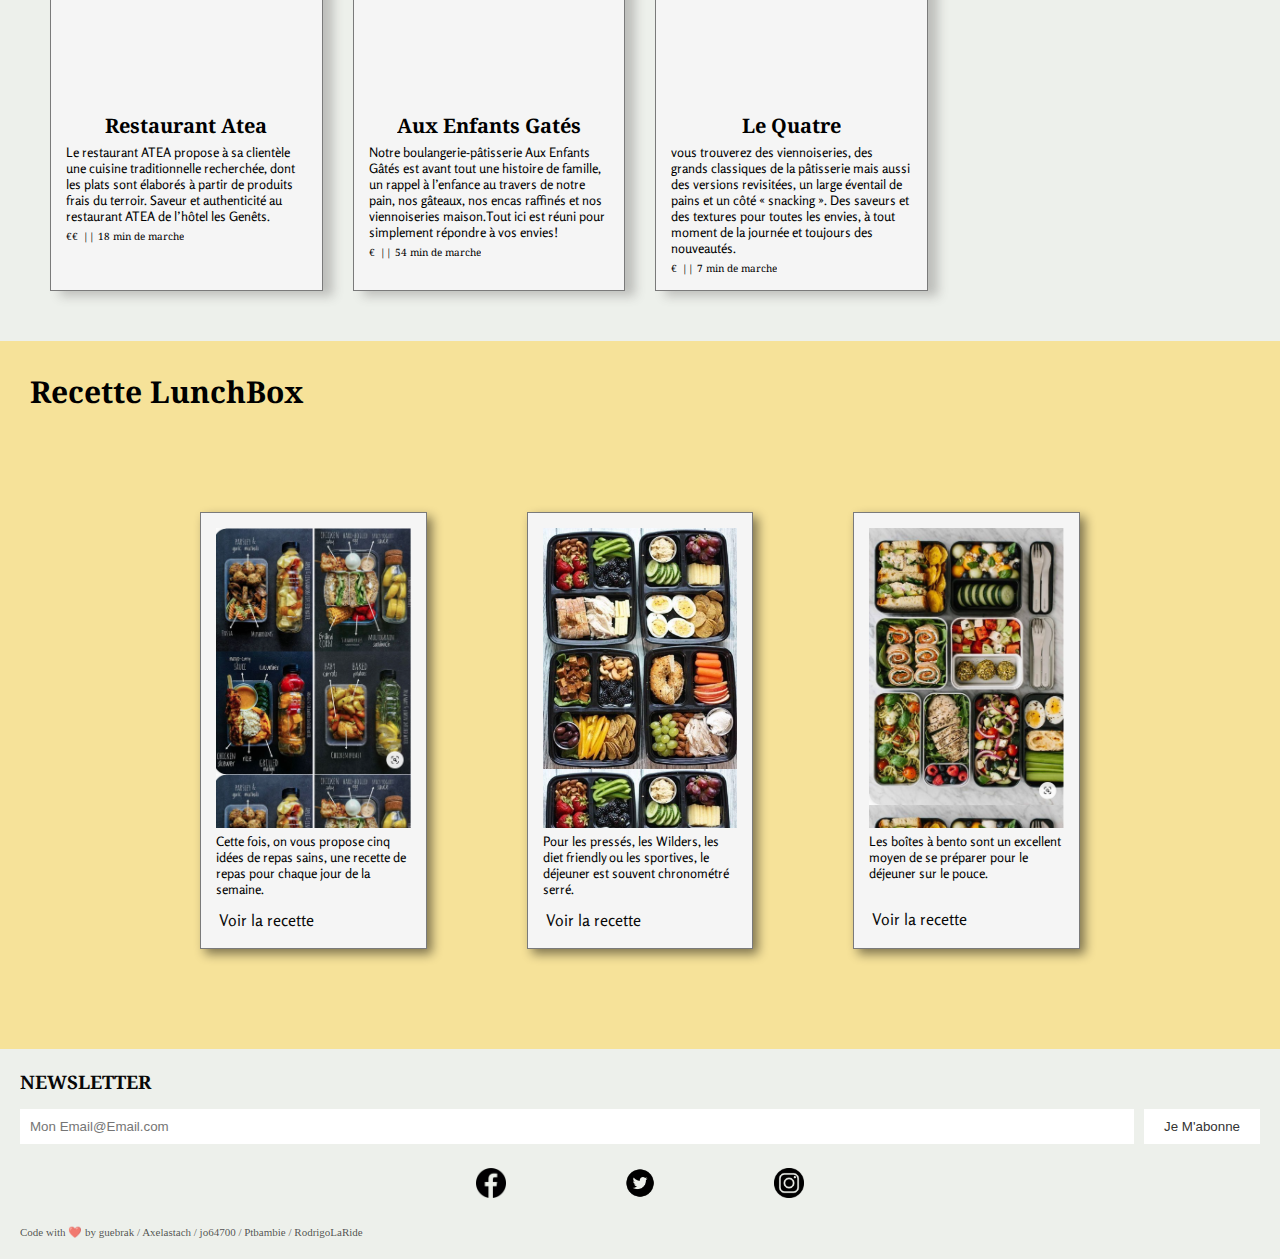
==== commit 46bccff9: "NAV BAR OK" ====
--- a/index.html
+++ b/index.html
@@ -55,7 +55,7 @@
 <section class="lunchBox">
     <h3>Recette LunchBox</h3>
     <div class="container">
-    
+
         <div class="box ">
             <div class="imageLunch Box1"></div>
             <p class="lunchBoxDescription">Cette fois, on vous propose cinq idées de repas sains, une recette de repas
--- a/style.css
+++ b/style.css
@@ -25,7 +25,7 @@
 
 .Barre_nav {
     text-decoration-color: #000000;
-    height: 80vh;
+    height: 30vh;
 }
 
 
@@ -34,13 +34,10 @@
     justify-content: center;
     flex-direction: column;
     align-items: center;
-    padding: 100px;
-}
-
-.Logo>img {
-    height: 150px;
-    width: 150px
-}
+    padding: 80px;
+}
+
+
 
 .slogan {
     display: flex;
@@ -60,85 +57,87 @@
 
 .logo1 {
     background-image: url("https://media2.giphy.com/media/LMt9638dO8dftAjtco/giphy.gif");
-    height: 130px;
-    width: 130px;
-    background-size: cover;
-}
-
-.logo2 {
-    background-image: url("https://media0.giphy.com/media/XAxylRMCdpbEWUAvr8/giphy.gif?cid=6c09b952sote28014w2e3qb0l1vshudvdcsd9yn46r170jks&rid=giphy.gif&ct=s");
-    height: 130px;
-    width: 130px;
-    background-size: cover;
-    margin-bottom: 70px
-}
-
-.logo3 {
-    background-image: url("https://cdn.icon-icons.com/icons2/1826/PNG/512/4202020css3htmllogosocialsocialmedia-115668_115633.png");
-    height: 130px;
-    width: 130px;
-    background-size: cover;
-    margin-bottom: 70px
-}
-
-.logo4 {
-    background-image: url("https://i0.wp.com/www.wushujia.fr/wp-content/uploads/2016/03/js-logo.png?ssl=1");
+    /* PYTHON*/
     height: 130px;
     width: 130px;
     background-size: cover;
     margin-bottom: 70px;
 }
 
-.logo1,
-.logo2,
-.logo3,
+.logo2 {
+    background-image: url("https://media0.giphy.com/media/XAxylRMCdpbEWUAvr8/giphy.gif?cid=6c09b952sote28014w2e3qb0l1vshudvdcsd9yn46r170jks&rid=giphy.gif&ct=s");
+    /*HTML*/
+    height: 130px;
+    width: 130px;
+    background-size: cover;
+    margin-top: -70px;
+    margin-bottom: 2px;
+}
+
+.logo3 {
+    background-image: url("https://cdn.icon-icons.com/icons2/1826/PNG/512/4202020css3htmllogosocialsocialmedia-115668_115633.png");
+    /*CSS*/
+    height: 130px;
+    width: 130px;
+    background-size: cover;
+    margin-bottom: 45px;
+}
+
 .logo4 {
-    animation-name: transition;
-    animation-duration: 10s;
-    animation-iteration-count: infinite;
-}
-
-
-
-@keyframes transition {
+    background-image: url("https://i0.wp.com/www.wushujia.fr/wp-content/uploads/2016/03/js-logo.png?ssl=1");
+    /*JS*/
+    height: 130px;
+    width: 130px;
+    background-size: cover;
+    margin-top: -45px;
+}
+
+
+.imageLogo div:first-child {
+    animation: show 10s linear infinite;
+}
+
+
+
+@keyframes show {
     0% {
-        margin-top: -900px;
+        margin-top: -520px;
     }
 
     7% {
-        margin-top: -800px;
+        margin-top: -390px;
     }
 
     29% {
-        margin-top: -800px;
+        margin-top: -390px;
     }
 
     34% {
-        margin-top: -660px;
+        margin-top: -260px;
     }
 
     58% {
-        margin-top: -660px;
+        margin-top: -260px;
     }
 
     63% {
-        margin-top: -600px;
+        margin-top: -130px;
     }
 
     88% {
-        margin-top: -600px;
+        margin-top: -130px;
     }
 
     94% {
-        margin-top: -500px;
+        margin-top: 0px;
     }
 
     99.99% {
-        margin-top: -4px;
+        margin-top: 0px;
     }
 
     100% {
-        margin-top: -900px;
+        margin-top: -520px;
     }
 }
 
@@ -167,16 +166,16 @@
     margin-bottom: 20px;
     color: black;
     padding: 4px;
-
+    text-align: center;
 }
 
 
 
 .flip div:first-child {
-    animation: show 10s linear infinite;
-}
-
-@keyframes show {
+    animation: transition 10s linear infinite;
+}
+
+@keyframes transition {
     0% {
         margin-top: -280px;
     }
@@ -312,14 +311,10 @@
 }
 
 
-button{
+button {
     padding: 7px;
     cursor: pointer;
     justify-content: space-around;
-
-button {
-    padding: 7px;
-    ;
 }
 
 /* les elements filtres*/
@@ -361,24 +356,17 @@
 
 }
 
-.Demirond:visited{
+.Demirond:visited {
     background-color: rgb(105, 103, 103);
     border-radius: 0px 50px 50px 0px;
     color: whitesmoke;
 }
-.Rond:visited{
-    background-color:rgb(105, 103, 103);
+
+.Rond:visited {
+    background-color: rgb(105, 103, 103);
     border-radius: 0px 50px 50px 0px;
     color: whitesmoke;
 }
-
-
- @media screen and (max-width: 768px) {
-=======
-}
-
-
-
 
 @media screen and (max-width: 768px) {
 
@@ -411,24 +399,27 @@
 
 
     }
-    .carousel::-webkit-scrollbar{
-        scrollbar-color:  rgb(147, 180, 170) ;
+
+    .carousel::-webkit-scrollbar {
+        scrollbar-color: rgb(147, 180, 170);
         height: 3px;
     }
 
-    .carousel::-webkit-scrollbar-track{
+    .carousel::-webkit-scrollbar-track {
         background-color: rgb(192, 226, 197);
     }
-    .carousel::-webkit-scrollbar-thumb{
-        background-color: rgb(127, 148, 139); 
-    } } 
-
-
-
-
-
-
-}
+
+    .carousel::-webkit-scrollbar-thumb {
+        background-color: rgb(127, 148, 139);
+    }
+}
+
+
+
+
+
+
+
 
 
 
